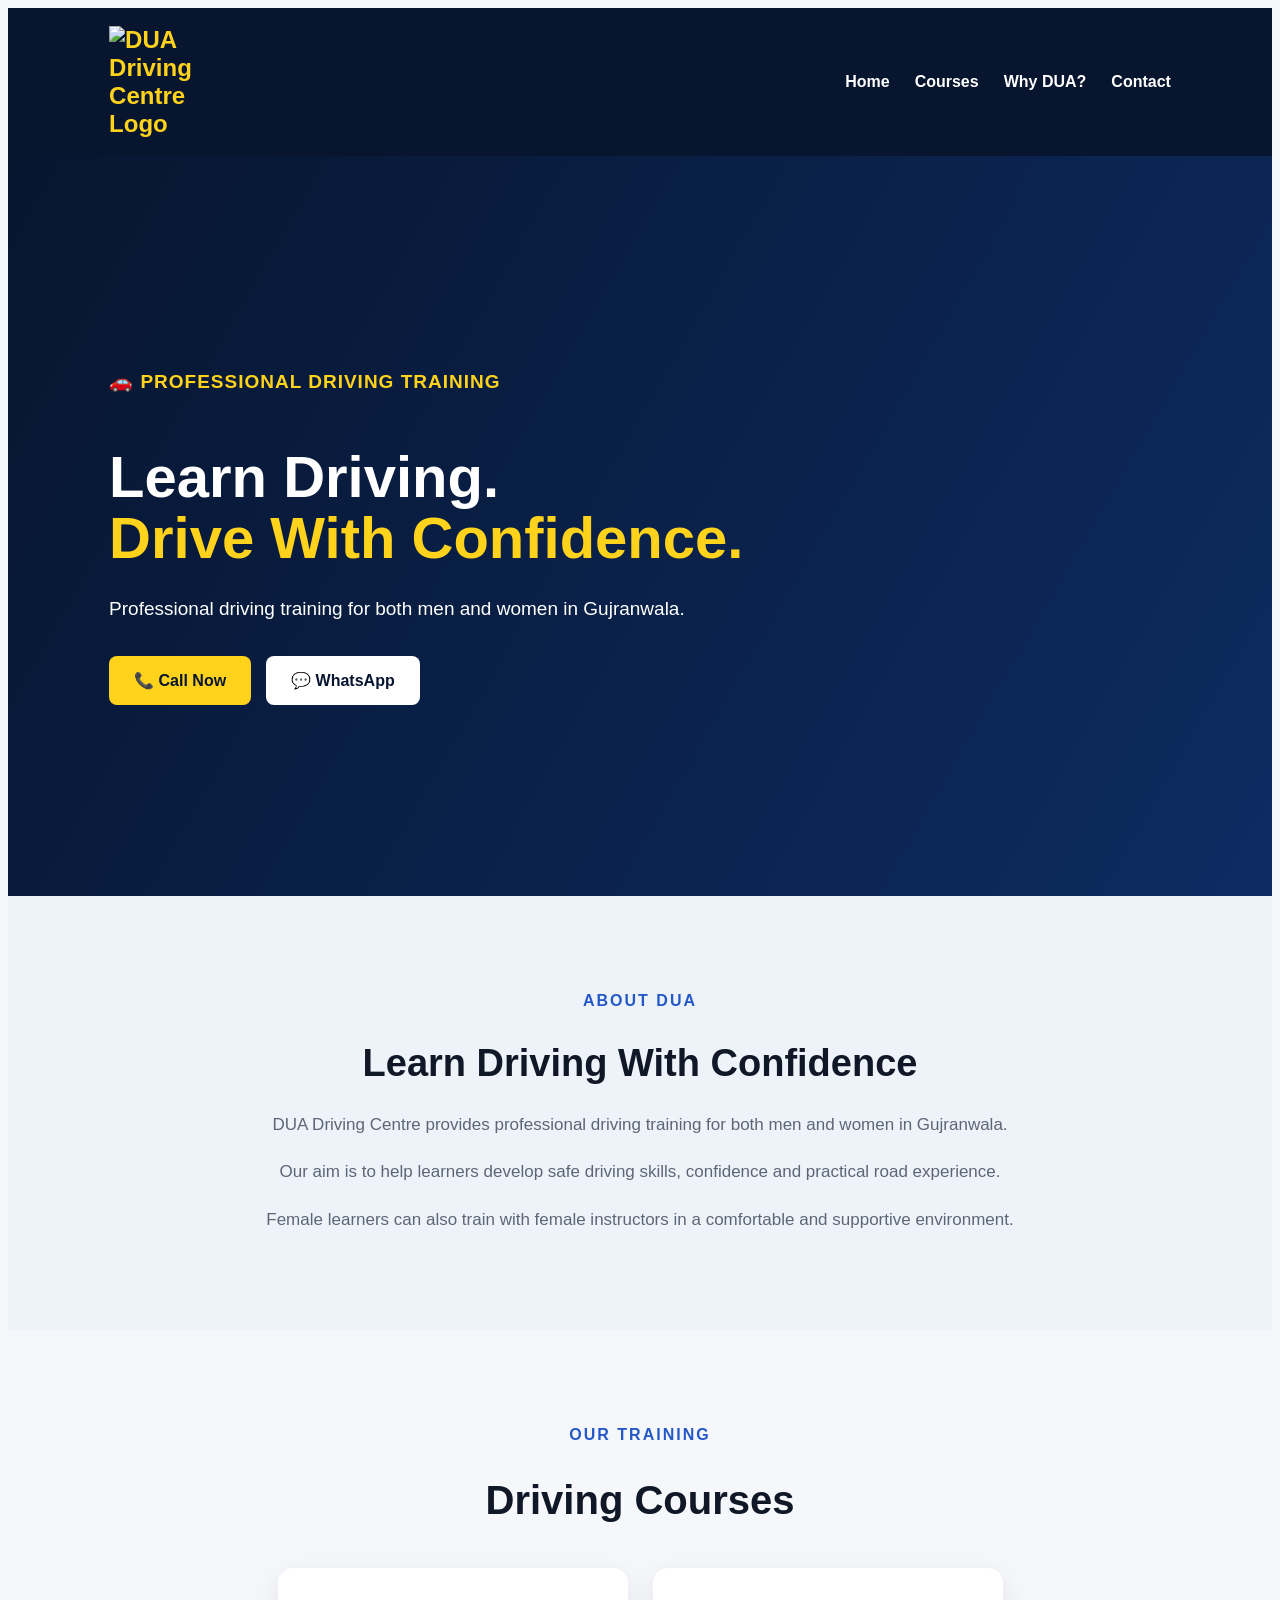
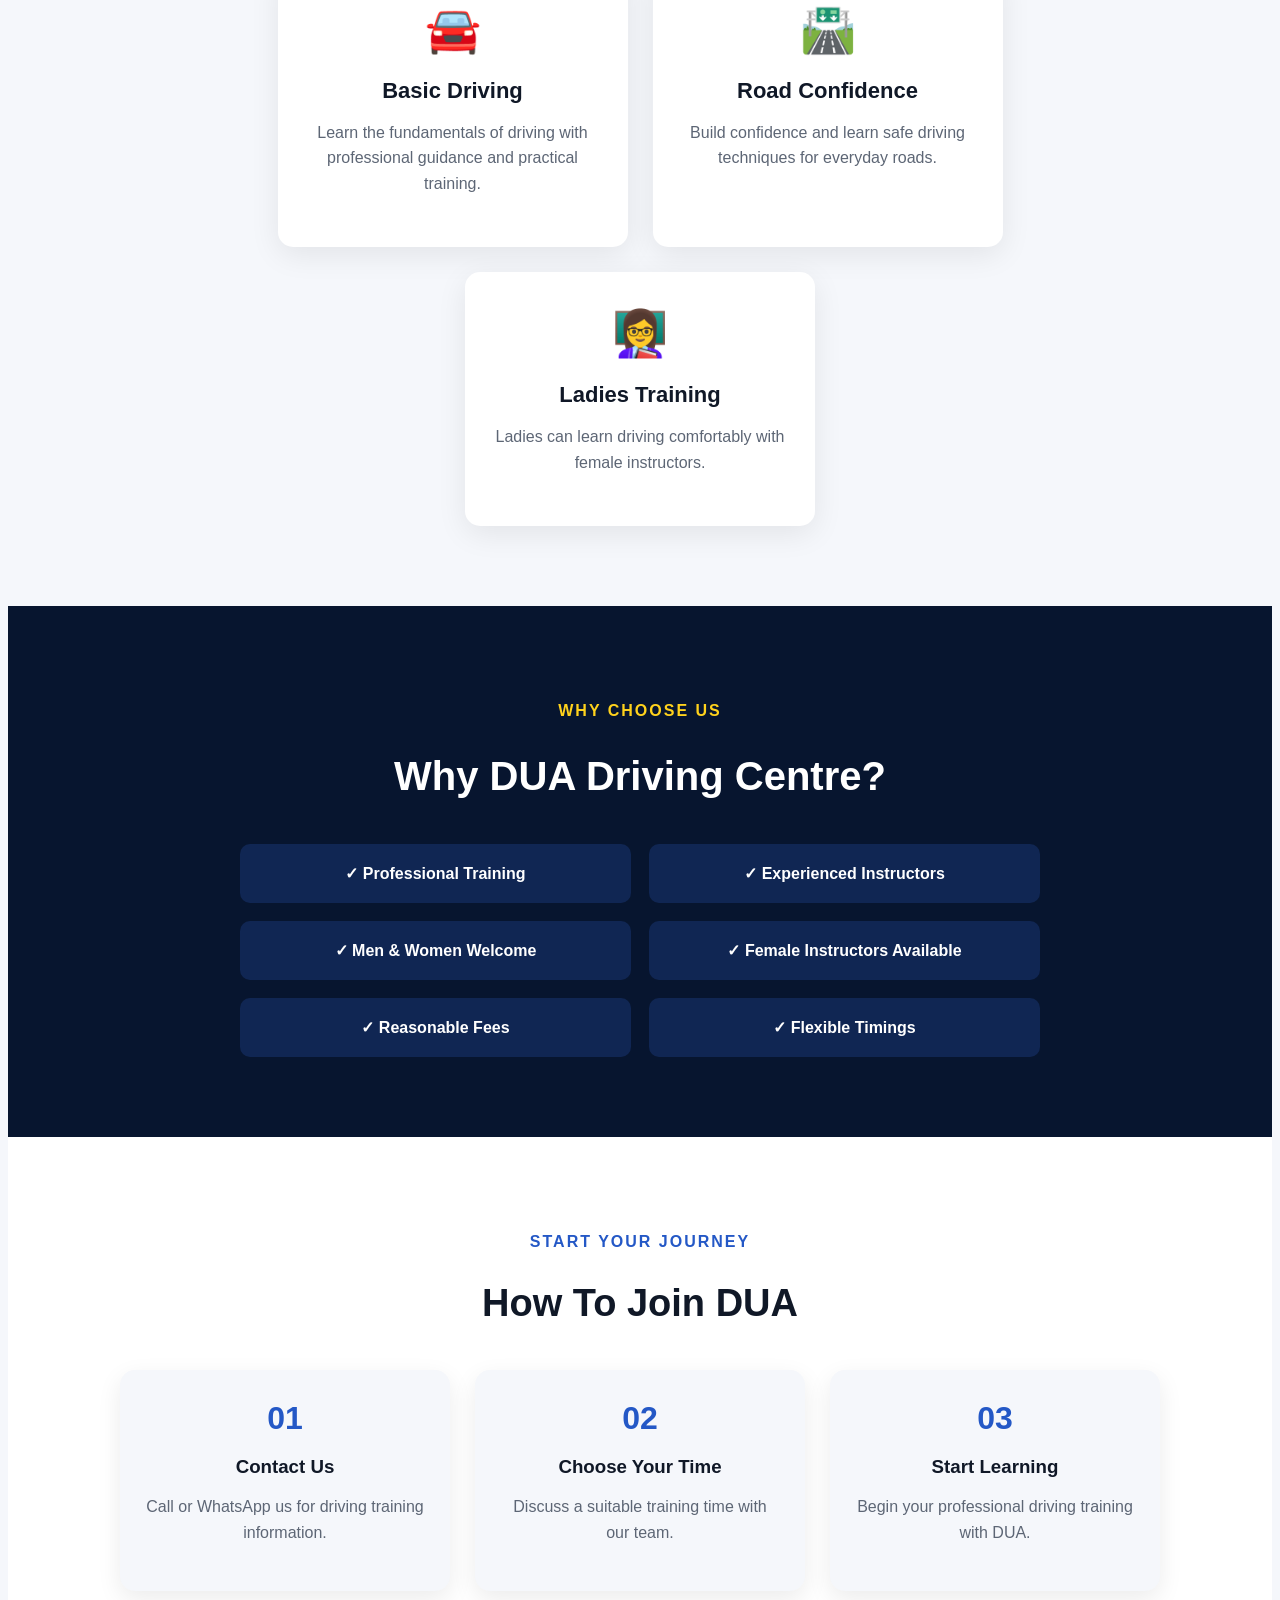
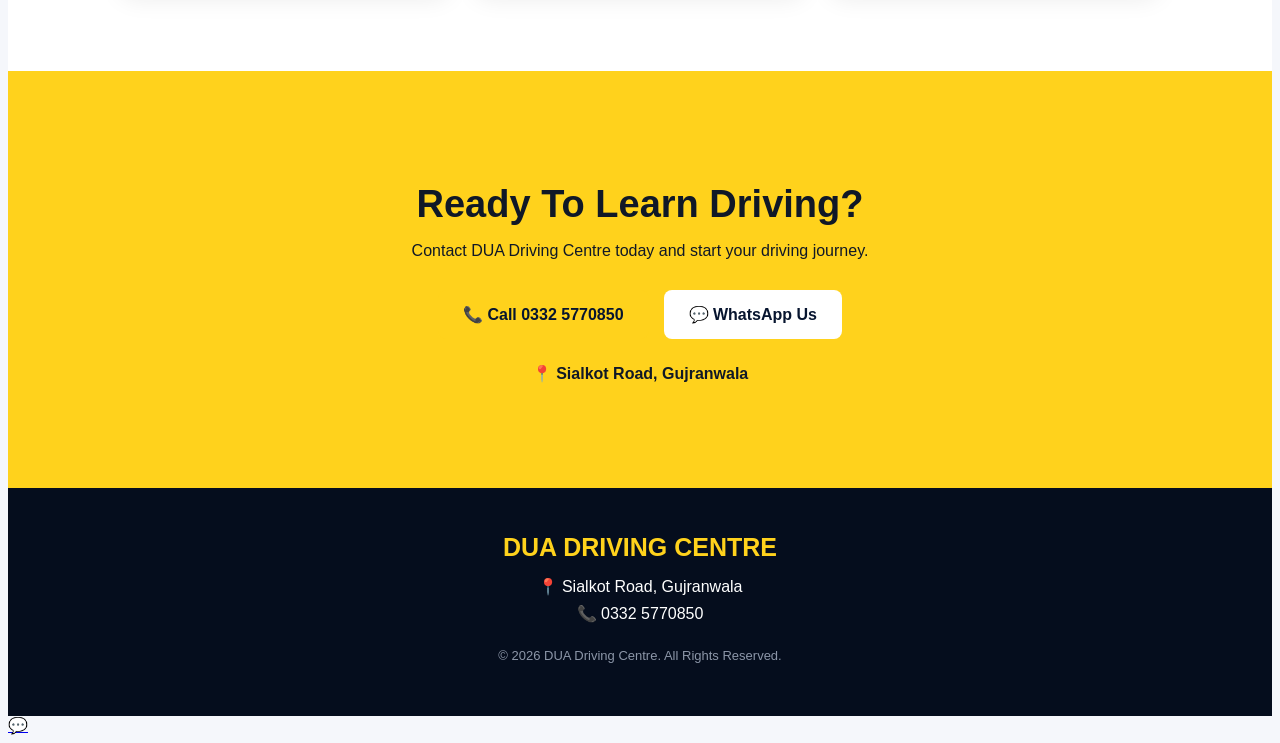
==== index.html @ 5ae74ce5 "Update index.html" ====
<!DOCTYPE html>
<html lang="en">
<head>
    <meta charset="UTF-8">
    <meta name="viewport" content="width=device-width, initial-scale=1.0">
    <title>DUA Driving Centre | Gujranwala</title>
    <link rel="stylesheet" href="style.css">
</head>

<body>

<header>
    <div class="logo">
        <img src="Logo.png.jpeg" alt="DUA Driving Centre Logo">
    </div>

    <nav>
        <a href="#home">Home</a>
        <a href="#courses">Courses</a>
        <a href="#why-us">Why DUA?</a>
        <a href="#contact">Contact</a>
    </nav>
</header>


<!-- HERO -->
<section id="home" class="hero">
    <div class="hero-content">

        <p class="tagline">🚗 PROFESSIONAL DRIVING TRAINING</p>

        <h1>
            Learn Driving.<br>
            <span>Drive With Confidence.</span>
        </h1>

        <p>
            Professional driving training for both men and women
            in Gujranwala.
        </p>

        <div class="buttons">
            <a href="tel:03325770850" class="btn primary">
                📞 Call Now
            </a>

            <a href="https://wa.me/923325770850" class="btn secondary">
                💬 WhatsApp
            </a>
        </div>

    </div>
</section>


<!-- ABOUT -->
<section class="about">
    <div class="about-content">

        <p class="small-title">ABOUT DUA</p>

        <h2>Learn Driving With Confidence</h2>

        <p>
            DUA Driving Centre provides professional driving training
            for both men and women in Gujranwala.
        </p>

        <p>
            Our aim is to help learners develop safe driving skills,
            confidence and practical road experience.
        </p>

        <p>
            Female learners can also train with female instructors
            in a comfortable and supportive environment.
        </p>

    </div>
</section>


<!-- COURSES -->
<section id="courses" class="section">

    <p class="small-title">OUR TRAINING</p>

    <h2>Driving Courses</h2>

    <div class="cards">

        <div class="card">
            <div class="icon">🚘</div>
            <h3>Basic Driving</h3>

            <p>
                Learn the fundamentals of driving with professional
                guidance and practical training.
            </p>
        </div>


        <div class="card">
            <div class="icon">🛣️</div>
            <h3>Road Confidence</h3>

            <p>
                Build confidence and learn safe driving techniques
                for everyday roads.
            </p>
        </div>


        <div class="card">
            <div class="icon">👩‍🏫</div>
            <h3>Ladies Training</h3>

            <p>
                Ladies can learn driving comfortably with female
                instructors.
            </p>
        </div>

    </div>

</section>


<!-- WHY DUA -->
<section id="why-us" class="why">

    <div class="why-content">

        <p class="small-title">WHY CHOOSE US</p>

        <h2>Why DUA Driving Centre?</h2>

        <div class="features">

            <div>✓ Professional Training</div>

            <div>✓ Experienced Instructors</div>

            <div>✓ Men & Women Welcome</div>

            <div>✓ Female Instructors Available</div>

            <div>✓ Reasonable Fees</div>

            <div>✓ Flexible Timings</div>

        </div>

    </div>

</section>


<!-- HOW TO JOIN -->
<section class="steps">

    <p class="small-title">START YOUR JOURNEY</p>

    <h2>How To Join DUA</h2>

    <div class="step-cards">

        <div class="step">

            <div class="number">01</div>

            <h3>Contact Us</h3>

            <p>
                Call or WhatsApp us for driving training information.
            </p>

        </div>


        <div class="step">

            <div class="number">02</div>

            <h3>Choose Your Time</h3>

            <p>
                Discuss a suitable training time with our team.
            </p>

        </div>


        <div class="step">

            <div class="number">03</div>

            <h3>Start Learning</h3>

            <p>
                Begin your professional driving training with DUA.
            </p>

        </div>

    </div>

</section>


<!-- CONTACT / CTA -->
<section class="cta">

    <h2>Ready To Learn Driving?</h2>

    <p>
        Contact DUA Driving Centre today and start your driving journey.
    </p>

    <div class="buttons">

        <a href="tel:03325770850" class="btn primary">
            📞 Call 0332 5770850
        </a>

        <a href="https://wa.me/923325770850" class="btn secondary">
            💬 WhatsApp Us
        </a>

    </div>

    <p class="cta-location">
        📍 Sialkot Road, Gujranwala
    </p>

</section>


<!-- FOOTER -->
<footer id="contact">

    <div class="footer-logo">
        DUA DRIVING CENTRE
    </div>

    <p>📍 Sialkot Road, Gujranwala</p>

    <p>📞 0332 5770850</p>

    <p class="copyright">
        © 2026 DUA Driving Centre. All Rights Reserved.
    </p>

</footer>
<a href="https://wa.me/923325770850" class="whatsapp-float" target="_blank">
    💬
</a>
</body>
</html>
---- style.css ----
```css
* {
    margin: 0;
    padding: 0;
    box-sizing: border-box;
}

html {
    scroll-behavior: smooth;
}

body {
    font-family: Arial, sans-serif;
    background: #f5f7fb;
    color: #101827;
}

/* HEADER */

header {
    background: #07152f;
    color: white;
    padding: 18px 8%;
    display: flex;
    justify-content: space-between;
    align-items: center;
    position: sticky;
    top: 0;
    z-index: 1000;
}

.logo {
    font-size: 24px;
    font-weight: 900;
    color: #ffd21c;
}

.logo span {
    color: white;
    font-size: 13px;
    display: block;
    letter-spacing: 2px;
}

nav {
    display: flex;
    gap: 25px;
}

nav a {
    color: white;
    text-decoration: none;
    font-weight: bold;
}

nav a:hover {
    color: #ffd21c;
}

/* HERO */

.hero {
    min-height: 600px;
    background: linear-gradient(120deg, #07152f, #0d2c62);
    color: white;
    display: flex;
    align-items: center;
    padding: 70px 8%;
}

.hero-content {
    max-width: 700px;
}

.tagline {
    color: #ffd21c;
    font-weight: bold;
    letter-spacing: 1px;
    margin-bottom: 20px;
}

.hero h1 {
    font-size: 58px;
    line-height: 1.05;
    margin-bottom: 25px;
}

.hero h1 span {
    color: #ffd21c;
}

.hero p {
    font-size: 19px;
    line-height: 1.7;
    max-width: 600px;
}

.buttons {
    margin-top: 30px;
    display: flex;
    gap: 15px;
    flex-wrap: wrap;
}

.btn {
    display: inline-block;
    padding: 15px 25px;
    border-radius: 8px;
    text-decoration: none;
    font-weight: bold;
}

.primary {
    background: #ffd21c;
    color: #07152f;
}

.secondary {
    background: white;
    color: #07152f;
}

.btn:hover {
    transform: translateY(-2px);
}

/* SECTIONS */

.section {
    padding: 80px 8%;
    text-align: center;
}

.small-title {
    color: #2458c6;
    font-weight: bold;
    letter-spacing: 2px;
    margin-bottom: 10px;
}

.section h2,
.why h2 {
    font-size: 40px;
    margin-bottom: 45px;
}

/* CARDS */

.cards {
    display: flex;
    justify-content: center;
    gap: 25px;
    flex-wrap: wrap;
}

.card {
    background: white;
    width: 300px;
    padding: 35px 25px;
    border-radius: 15px;
    box-shadow: 0 8px 30px rgba(0,0,0,0.08);
    transition: 0.3s;
}

.card:hover {
    transform: translateY(-8px);
}

.icon {
    font-size: 45px;
    margin-bottom: 20px;
}

.card h3 {
    font-size: 22px;
    margin-bottom: 15px;
}

.card p {
    color: #5d6675;
    line-height: 1.6;
}

/* WHY US */

.why {
    background: #07152f;
    color: white;
    padding: 80px 8%;
    text-align: center;
}

.why .small-title {
    color: #ffd21c;
}

.features {
    max-width: 800px;
    margin: auto;
    display: grid;
    grid-template-columns: 1fr 1fr;
    gap: 18px;
}

.features div {
    background: #102653;
    padding: 20px;
    border-radius: 10px;
    font-weight: bold;
}

/* CTA */

.cta {
    text-align: center;
    padding: 80px 20px;
    background: #ffd21c;
}

.cta h2 {
    font-size: 38px;
    margin-bottom: 15px;
}

.cta p {
    margin-bottom: 25px;
}

/* FOOTER */

footer {
    background: #050d1d;
    color: white;
    text-align: center;
    padding: 45px 20px;
}

.footer-logo {
    color: #ffd21c;
    font-size: 25px;
    font-weight: bold;
    margin-bottom: 15px;
}

footer p {
    margin: 8px;
}

.copyright {
    margin-top: 25px;
    color: #8c96a8;
    font-size: 13px;
}

/* MOBILE */

@media (max-width: 700px) {

    header {
        flex-direction: column;
        gap: 15px;
    }

    nav {
        gap: 12px;
        flex-wrap: wrap;
        justify-content: center;
    }

    nav a {
        font-size: 13px;
    }

    .hero {
        min-height: 520px;
        padding: 50px 7%;
    }

    .hero h1 {
        font-size: 42px;
    }

    .hero p {
        font-size: 16px;
    }

    .section h2,
    .why h2 {
        font-size: 32px;
    }

    .features {
        grid-template-columns: 1fr;
    }

    .cta h2 {
        font-size: 30px;
    }
}
.logo img {
    width: 90px;
    height: auto;
    display: block;
}
.steps {
    padding: 80px 8%;
    text-align: center;
    background: white;
}

.steps h2 {
    font-size: 38px;
    margin-bottom: 45px;
}

.step-cards {
    display: flex;
    justify-content: center;
    gap: 25px;
    flex-wrap: wrap;
}

.step {
    width: 280px;
    padding: 30px 25px;
    background: #f5f7fb;
    border-radius: 15px;
    box-shadow: 0 8px 25px rgba(0,0,0,0.08);
}

.number {
    font-size: 32px;
    font-weight: 900;
    color: #2458c6;
    margin-bottom: 15px;
}

.step h3 {
    margin-bottom: 12px;
}

.step p {
    color: #5d6675;
    line-height: 1.6;
}
.about {
    padding: 80px 8%;
    background: #eef3fa;
}

.about-content {
    max-width: 850px;
    margin: auto;
    text-align: center;
}

.about h2 {
    font-size: 38px;
    margin-bottom: 25px;
}

.about p:not(.small-title) {
    color: #5d6675;
    line-height: 1.8;
    font-size: 17px;
    margin-bottom: 15px;
}
.cta .buttons {
    justify-content: center;
}

.cta-location {
    margin-top: 25px;
    font-weight: bold;
}
```
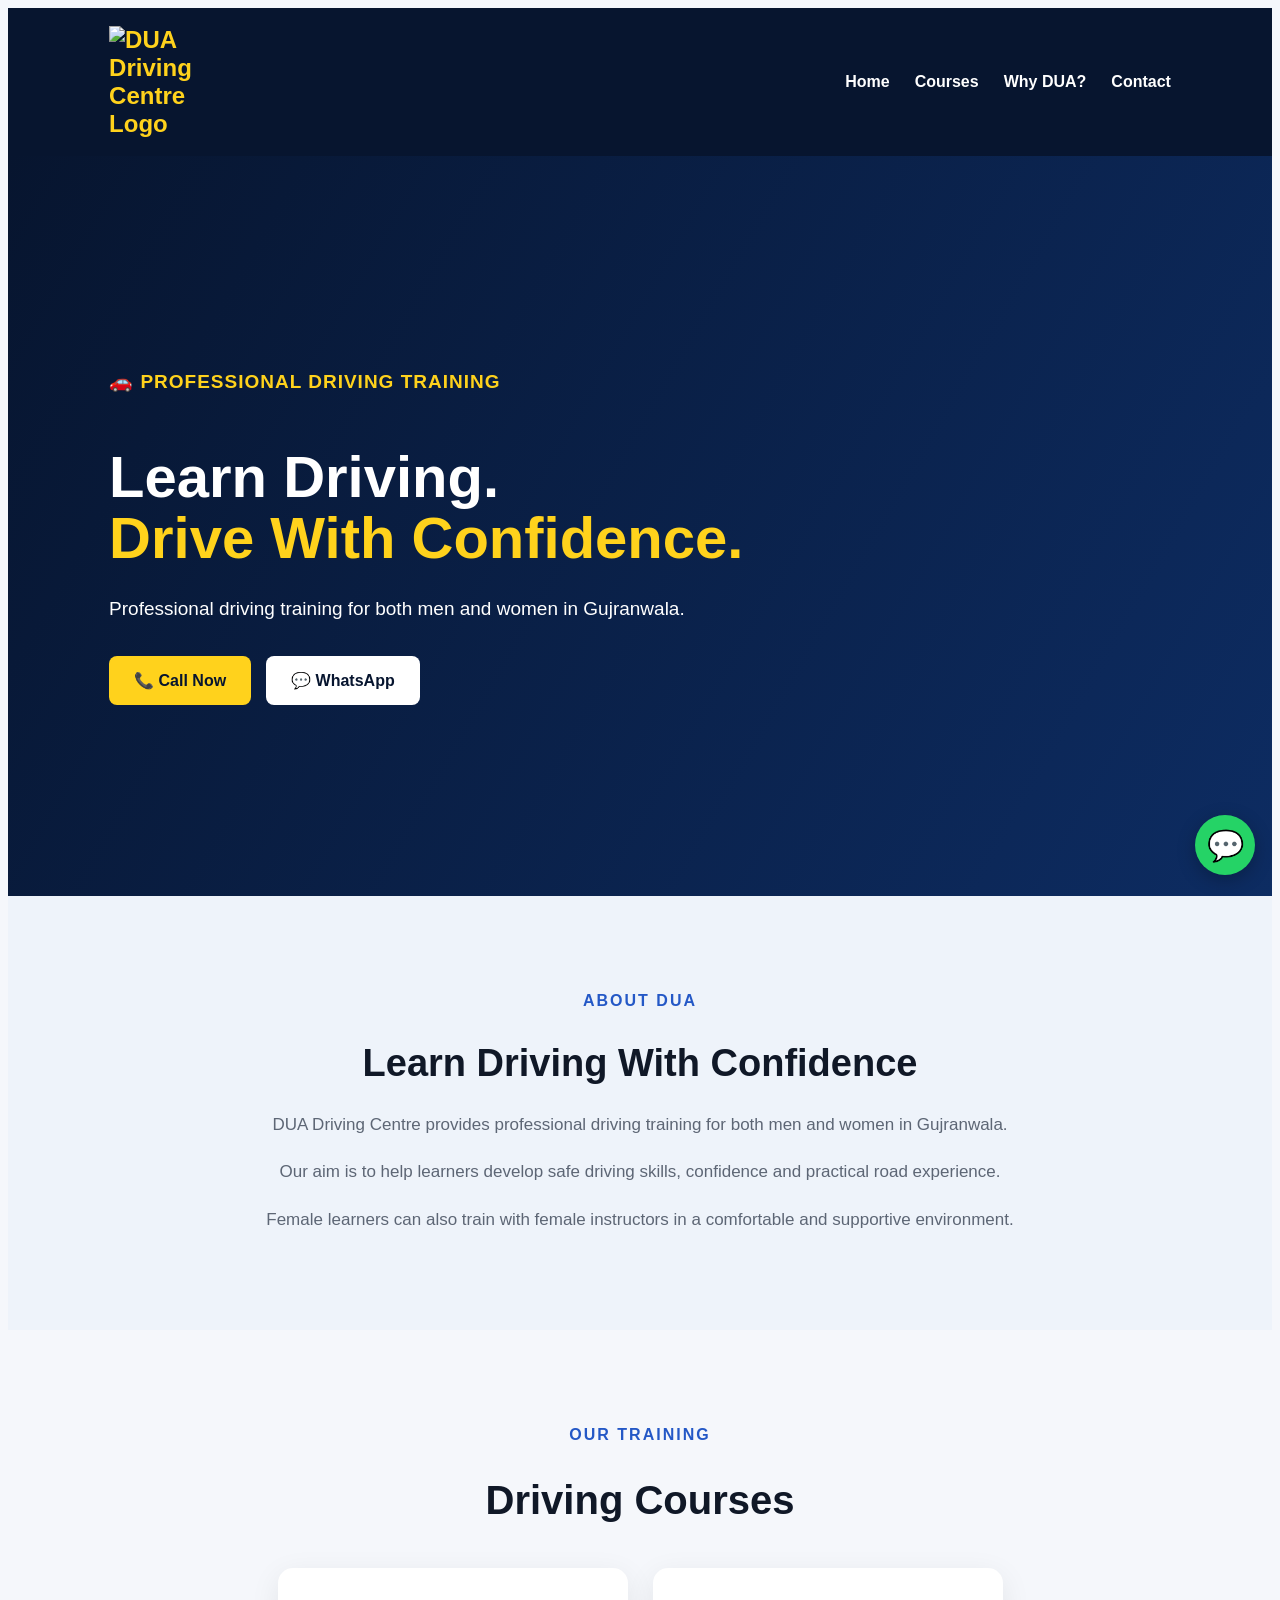
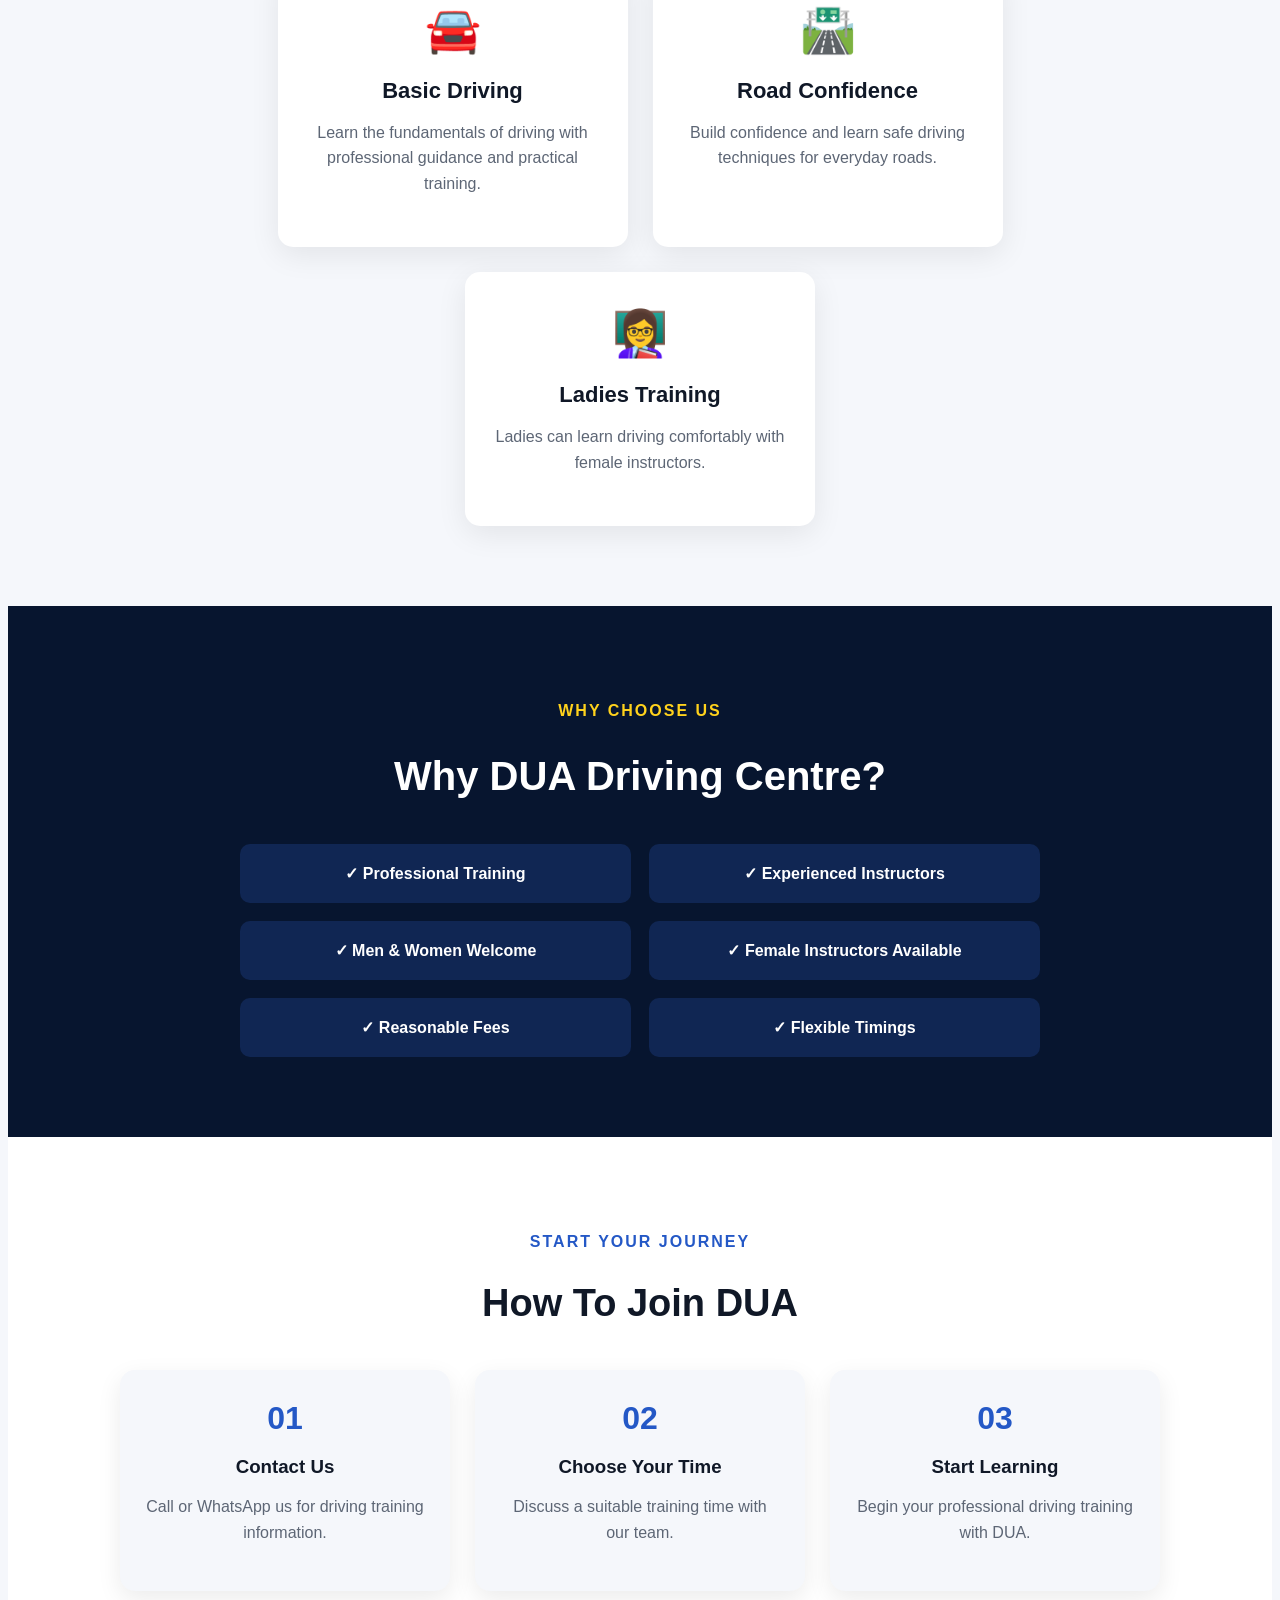
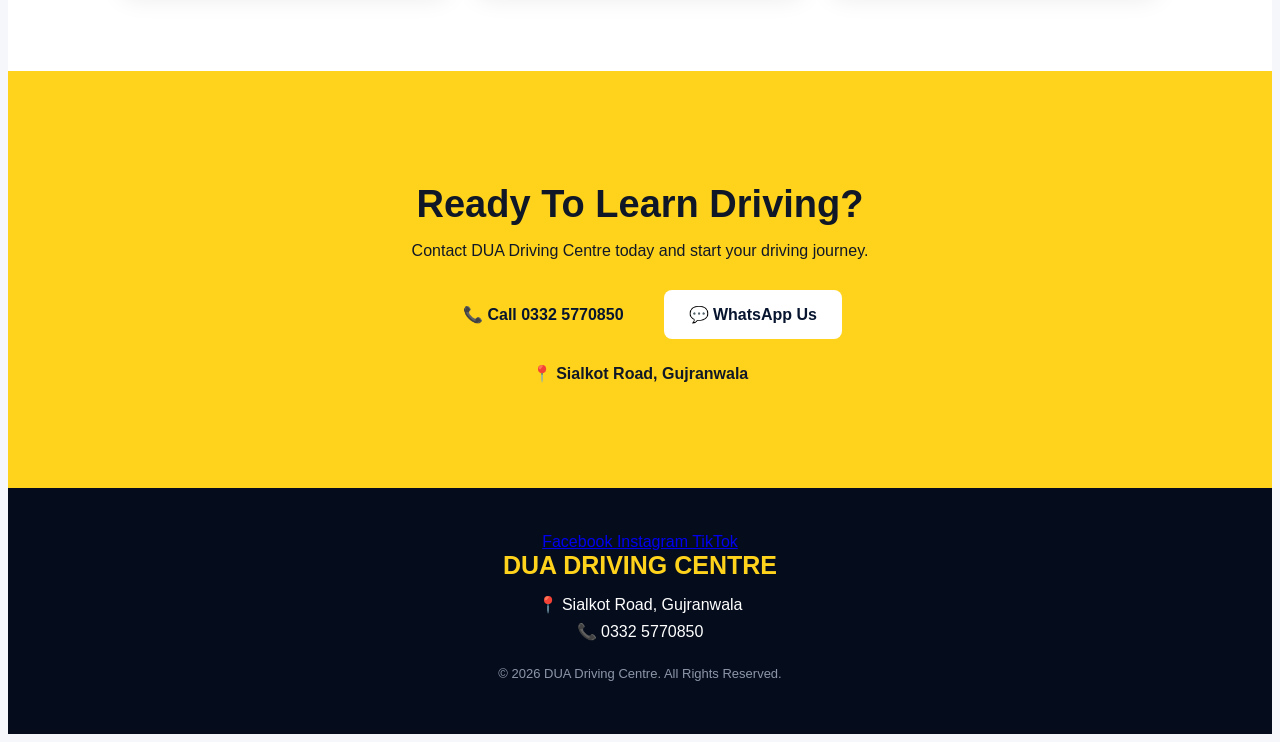
==== commit 11e8c6cf: "Update index.html" ====
--- a/index.html
+++ b/index.html
@@ -238,6 +238,21 @@
 
 <!-- FOOTER -->
 <footer id="contact">
+    <div class="social-links">
+
+    <a href="https://www.facebook.com/" target="_blank">
+        Facebook
+    </a>
+
+    <a href="https://www.instagram.com/" target="_blank">
+        Instagram
+    </a>
+
+    <a href="https://www.tiktok.com/" target="_blank">
+        TikTok
+    </a>
+
+</div>
 
     <div class="footer-logo">
         DUA DRIVING CENTRE
--- a/style.css
+++ b/style.css
@@ -373,4 +373,25 @@
     margin-top: 25px;
     font-weight: bold;
 }
+.whatsapp-float {
+    position: fixed;
+    width: 60px;
+    height: 60px;
+    bottom: 25px;
+    right: 25px;
+    background: #25D366;
+    color: white;
+    border-radius: 50%;
+    display: flex;
+    align-items: center;
+    justify-content: center;
+    font-size: 30px;
+    text-decoration: none;
+    box-shadow: 0 5px 18px rgba(0,0,0,0.25);
+    z-index: 9999;
+}
+
+.whatsapp-float:hover {
+    transform: scale(1.08);
+}
 ```
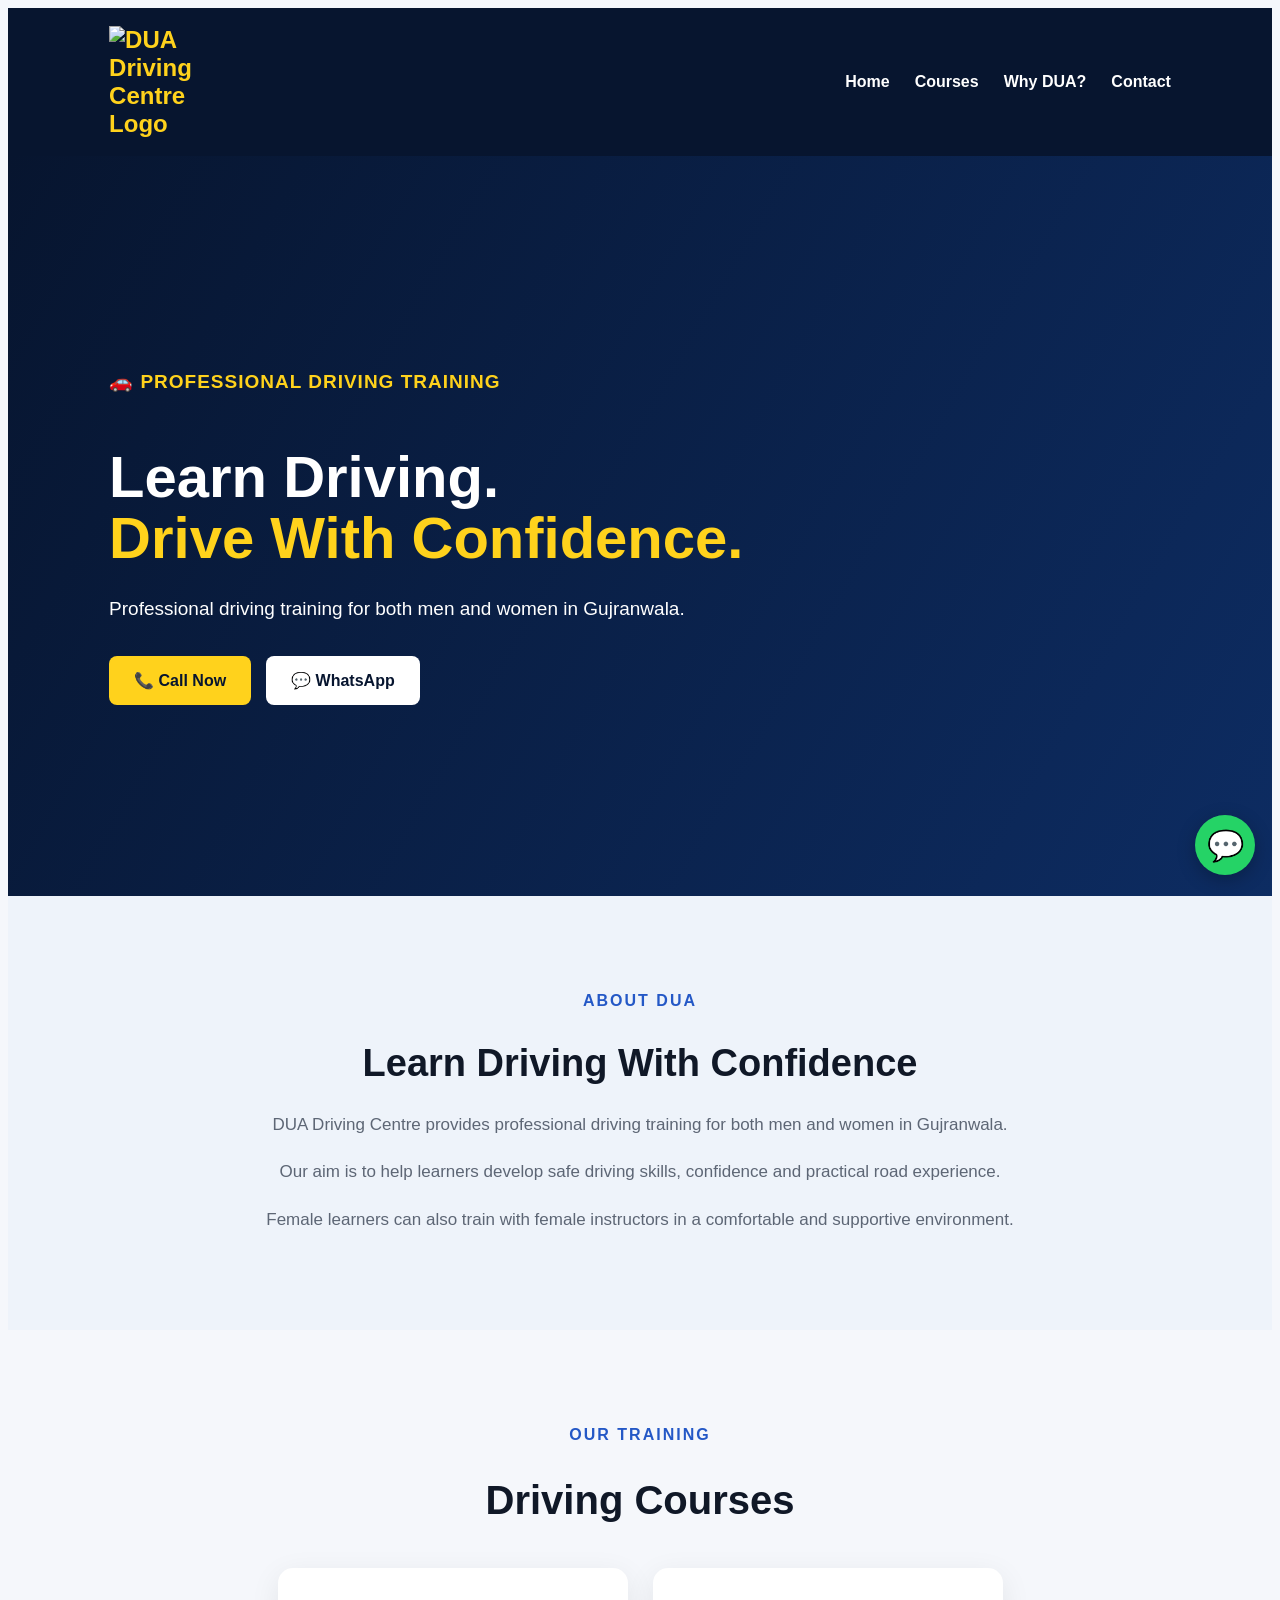
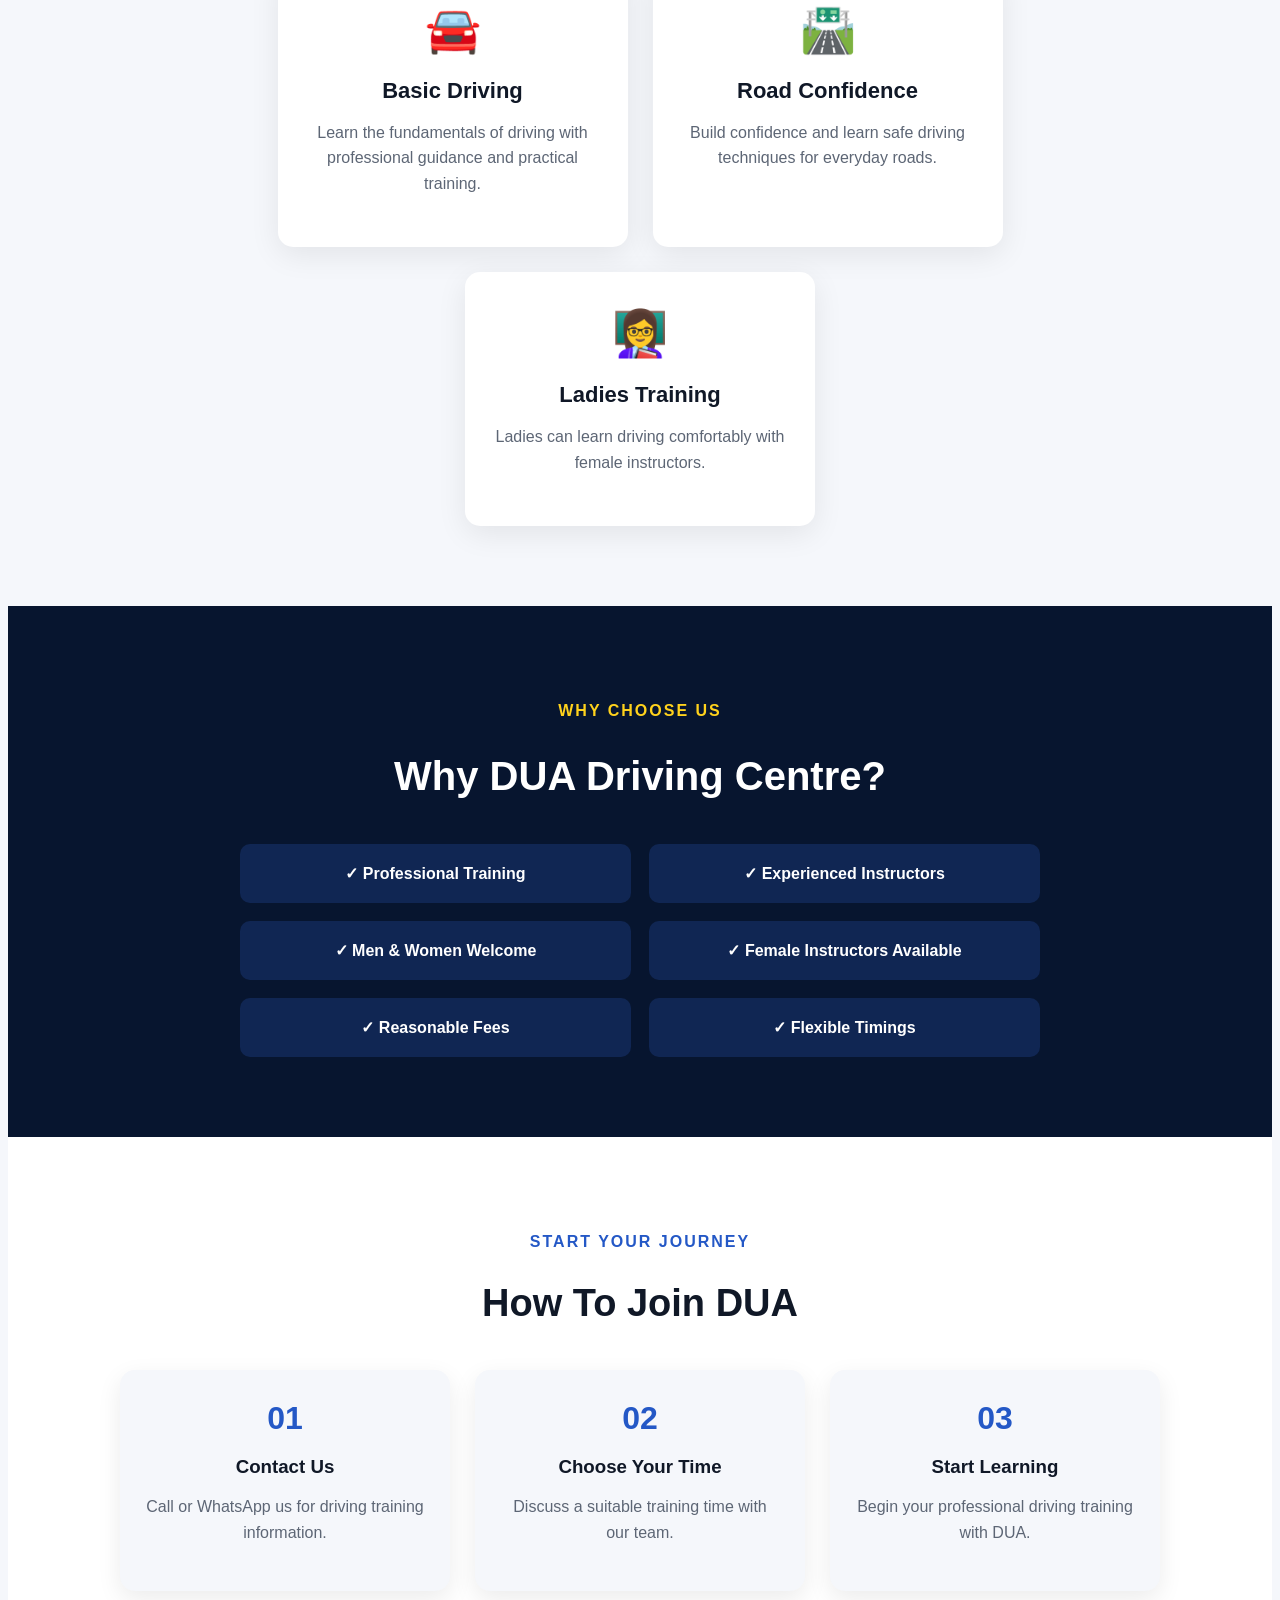
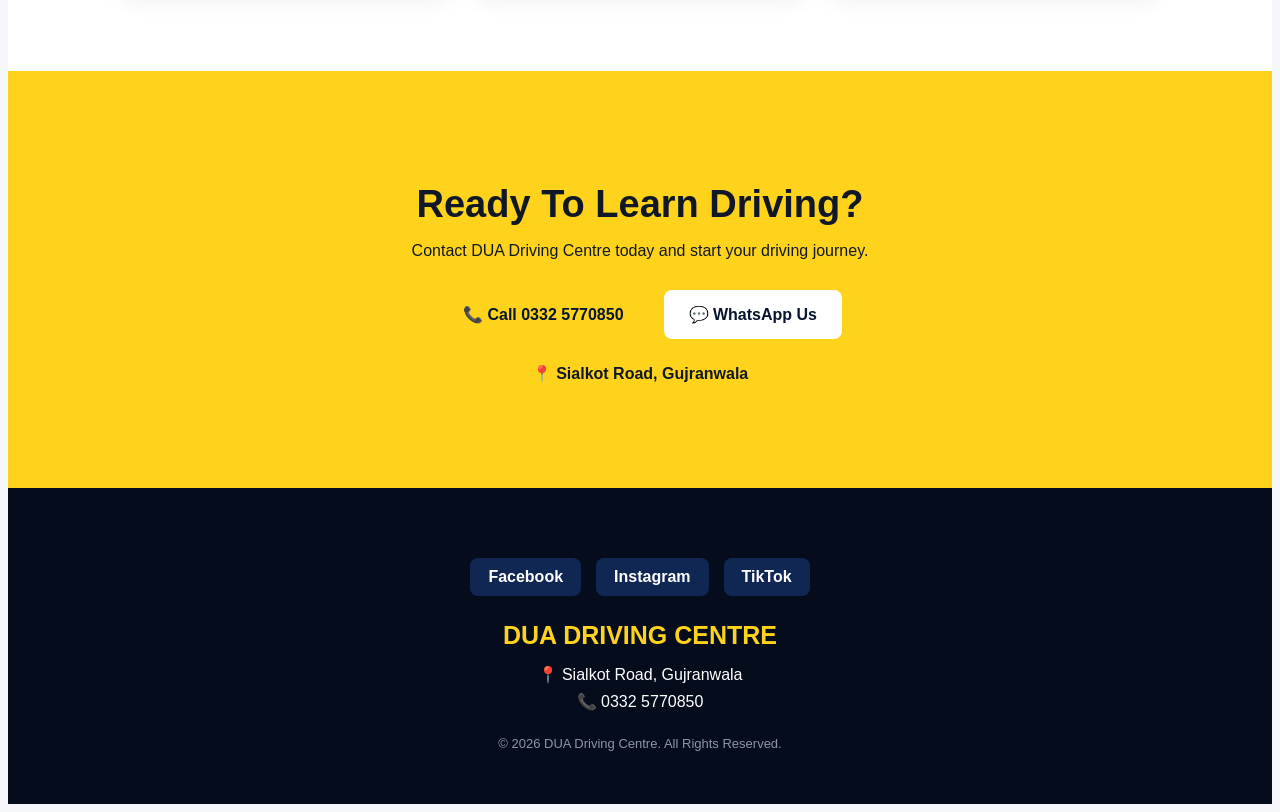
==== commit fd172743: "Update index.html" ====
--- a/index.html
+++ b/index.html
@@ -4,6 +4,9 @@
     <meta charset="UTF-8">
     <meta name="viewport" content="width=device-width, initial-scale=1.0">
     <title>DUA Driving Centre | Gujranwala</title>
+    <meta name="description" content="DUA Driving Centre Gujranwala - Professional driving training for men and women on Sialkot Road, Gujranwala.">
+<meta name="keywords" content="DUA Driving Centre, driving school Gujranwala, driving classes Gujranwala, driving training Gujranwala">
+<meta name="author" content="DUA Driving Centre">
     <link rel="stylesheet" href="style.css">
 </head>
 
--- a/style.css
+++ b/style.css
@@ -394,4 +394,24 @@
 .whatsapp-float:hover {
     transform: scale(1.08);
 }
+.social-links {
+    display: flex;
+    justify-content: center;
+    gap: 15px;
+    margin: 25px 0;
+    flex-wrap: wrap;
+}
+
+.social-links a {
+    padding: 10px 18px;
+    background: #102653;
+    color: white;
+    text-decoration: none;
+    border-radius: 8px;
+    font-weight: bold;
+}
+
+.social-links a:hover {
+    transform: translateY(-2px);
+}
 ```
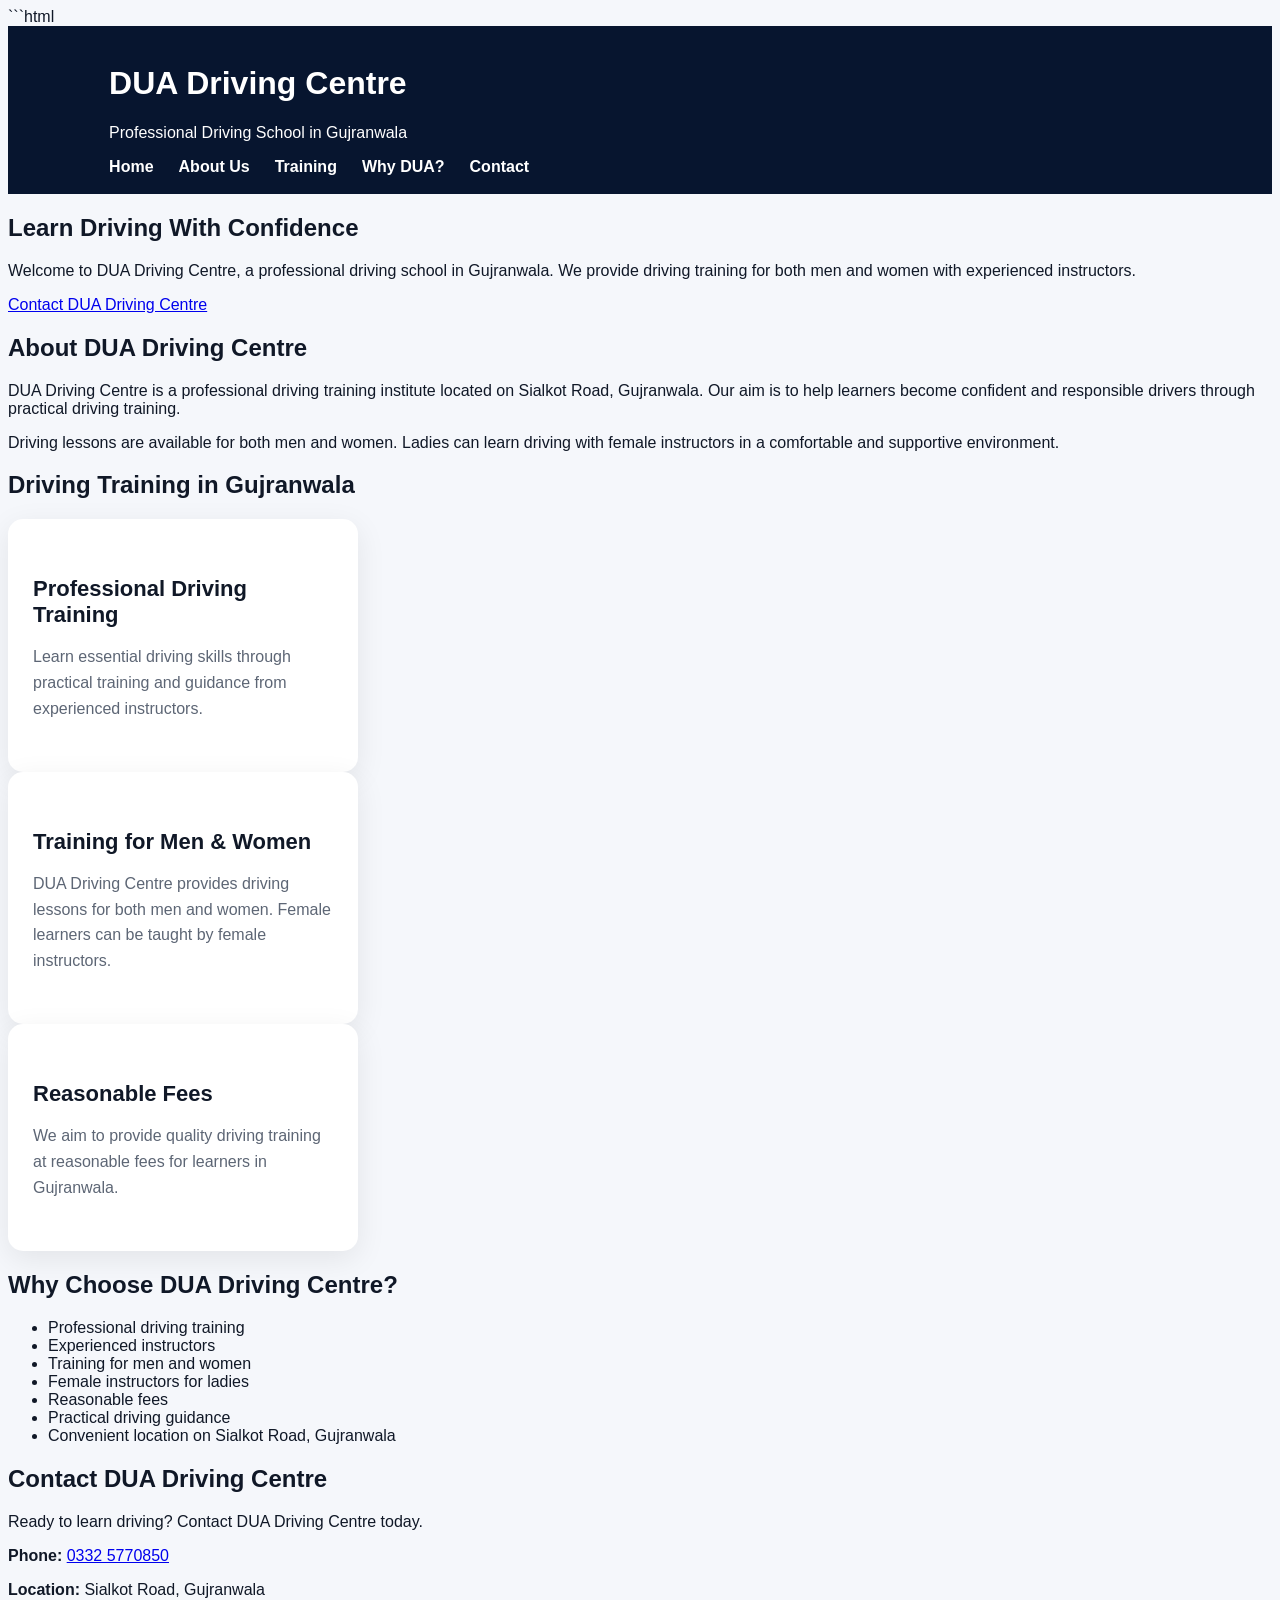
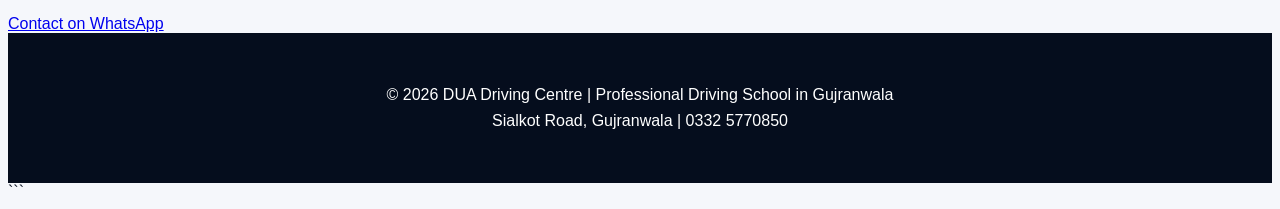
==== commit 99dc0ed0: "Update index.html" ====
--- a/index.html
+++ b/index.html
@@ -1,277 +1,195 @@
+```html
 <!DOCTYPE html>
 <html lang="en">
 <head>
     <meta charset="UTF-8">
+
     <meta name="viewport" content="width=device-width, initial-scale=1.0">
-    <title>DUA Driving Centre | Gujranwala</title>
-    <meta name="description" content="DUA Driving Centre Gujranwala - Professional driving training for men and women on Sialkot Road, Gujranwala.">
-<meta name="keywords" content="DUA Driving Centre, driving school Gujranwala, driving classes Gujranwala, driving training Gujranwala">
-<meta name="author" content="DUA Driving Centre">
+
+    <title>DUA Driving Centre | Driving School in Gujranwala</title>
+
+    <meta name="description" content="DUA Driving Centre is a professional driving school in Gujranwala offering driving training for men and women on Sialkot Road. Learn driving with experienced instructors.">
+
+    <meta name="keywords" content="DUA Driving Centre, DUA Driving School, driving school Gujranwala, driving classes Gujranwala, driving training Gujranwala, driving institute Gujranwala, Sialkot Road driving school">
+
+    <meta name="author" content="DUA Driving Centre">
+
+    <meta name="robots" content="index, follow">
+
     <link rel="stylesheet" href="style.css">
 </head>
 
 <body>
 
-<header>
-    <div class="logo">
-        <img src="Logo.png.jpeg" alt="DUA Driving Centre Logo">
-    </div>
+    <!-- HEADER -->
+    <header>
+        <div class="container">
+            <h1>DUA Driving Centre</h1>
 
-    <nav>
-        <a href="#home">Home</a>
-        <a href="#courses">Courses</a>
-        <a href="#why-us">Why DUA?</a>
-        <a href="#contact">Contact</a>
-    </nav>
-</header>
+            <p>Professional Driving School in Gujranwala</p>
+
+            <nav>
+                <a href="#home">Home</a>
+                <a href="#about">About Us</a>
+                <a href="#training">Training</a>
+                <a href="#why-dua">Why DUA?</a>
+                <a href="#contact">Contact</a>
+            </nav>
+        </div>
+    </header>
 
 
-<!-- HERO -->
-<section id="home" class="hero">
-    <div class="hero-content">
+    <!-- HOME -->
+    <section id="home">
+        <div class="container">
 
-        <p class="tagline">🚗 PROFESSIONAL DRIVING TRAINING</p>
+            <h2>Learn Driving With Confidence</h2>
 
-        <h1>
-            Learn Driving.<br>
-            <span>Drive With Confidence.</span>
-        </h1>
+            <p>
+                Welcome to DUA Driving Centre, a professional driving school
+                in Gujranwala. We provide driving training for both men and
+                women with experienced instructors.
+            </p>
 
-        <p>
-            Professional driving training for both men and women
-            in Gujranwala.
-        </p>
+            <a href="#contact" class="button">Contact DUA Driving Centre</a>
 
-        <div class="buttons">
-            <a href="tel:03325770850" class="btn primary">
-                📞 Call Now
-            </a>
-
-            <a href="https://wa.me/923325770850" class="btn secondary">
-                💬 WhatsApp
-            </a>
         </div>
-
-    </div>
-</section>
+    </section>
 
 
-<!-- ABOUT -->
-<section class="about">
-    <div class="about-content">
+    <!-- ABOUT -->
+    <section id="about">
+        <div class="container">
 
-        <p class="small-title">ABOUT DUA</p>
-
-        <h2>Learn Driving With Confidence</h2>
-
-        <p>
-            DUA Driving Centre provides professional driving training
-            for both men and women in Gujranwala.
-        </p>
-
-        <p>
-            Our aim is to help learners develop safe driving skills,
-            confidence and practical road experience.
-        </p>
-
-        <p>
-            Female learners can also train with female instructors
-            in a comfortable and supportive environment.
-        </p>
-
-    </div>
-</section>
-
-
-<!-- COURSES -->
-<section id="courses" class="section">
-
-    <p class="small-title">OUR TRAINING</p>
-
-    <h2>Driving Courses</h2>
-
-    <div class="cards">
-
-        <div class="card">
-            <div class="icon">🚘</div>
-            <h3>Basic Driving</h3>
+            <h2>About DUA Driving Centre</h2>
 
             <p>
-                Learn the fundamentals of driving with professional
-                guidance and practical training.
+                DUA Driving Centre is a professional driving training institute
+                located on Sialkot Road, Gujranwala. Our aim is to help learners
+                become confident and responsible drivers through practical
+                driving training.
             </p>
-        </div>
-
-
-        <div class="card">
-            <div class="icon">🛣️</div>
-            <h3>Road Confidence</h3>
 
             <p>
-                Build confidence and learn safe driving techniques
-                for everyday roads.
-            </p>
-        </div>
-
-
-        <div class="card">
-            <div class="icon">👩‍🏫</div>
-            <h3>Ladies Training</h3>
-
-            <p>
-                Ladies can learn driving comfortably with female
-                instructors.
-            </p>
-        </div>
-
-    </div>
-
-</section>
-
-
-<!-- WHY DUA -->
-<section id="why-us" class="why">
-
-    <div class="why-content">
-
-        <p class="small-title">WHY CHOOSE US</p>
-
-        <h2>Why DUA Driving Centre?</h2>
-
-        <div class="features">
-
-            <div>✓ Professional Training</div>
-
-            <div>✓ Experienced Instructors</div>
-
-            <div>✓ Men & Women Welcome</div>
-
-            <div>✓ Female Instructors Available</div>
-
-            <div>✓ Reasonable Fees</div>
-
-            <div>✓ Flexible Timings</div>
-
-        </div>
-
-    </div>
-
-</section>
-
-
-<!-- HOW TO JOIN -->
-<section class="steps">
-
-    <p class="small-title">START YOUR JOURNEY</p>
-
-    <h2>How To Join DUA</h2>
-
-    <div class="step-cards">
-
-        <div class="step">
-
-            <div class="number">01</div>
-
-            <h3>Contact Us</h3>
-
-            <p>
-                Call or WhatsApp us for driving training information.
+                Driving lessons are available for both men and women.
+                Ladies can learn driving with female instructors in a
+                comfortable and supportive environment.
             </p>
 
         </div>
+    </section>
 
 
-        <div class="step">
+    <!-- TRAINING -->
+    <section id="training">
+        <div class="container">
 
-            <div class="number">02</div>
+            <h2>Driving Training in Gujranwala</h2>
 
-            <h3>Choose Your Time</h3>
+            <div class="card">
+
+                <h3>Professional Driving Training</h3>
+
+                <p>
+                    Learn essential driving skills through practical training
+                    and guidance from experienced instructors.
+                </p>
+
+            </div>
+
+            <div class="card">
+
+                <h3>Training for Men & Women</h3>
+
+                <p>
+                    DUA Driving Centre provides driving lessons for both men
+                    and women. Female learners can be taught by female
+                    instructors.
+                </p>
+
+            </div>
+
+            <div class="card">
+
+                <h3>Reasonable Fees</h3>
+
+                <p>
+                    We aim to provide quality driving training at reasonable
+                    fees for learners in Gujranwala.
+                </p>
+
+            </div>
+
+        </div>
+    </section>
+
+
+    <!-- WHY DUA -->
+    <section id="why-dua">
+        <div class="container">
+
+            <h2>Why Choose DUA Driving Centre?</h2>
+
+            <ul>
+                <li>Professional driving training</li>
+                <li>Experienced instructors</li>
+                <li>Training for men and women</li>
+                <li>Female instructors for ladies</li>
+                <li>Reasonable fees</li>
+                <li>Practical driving guidance</li>
+                <li>Convenient location on Sialkot Road, Gujranwala</li>
+            </ul>
+
+        </div>
+    </section>
+
+
+    <!-- CONTACT -->
+    <section id="contact">
+        <div class="container">
+
+            <h2>Contact DUA Driving Centre</h2>
 
             <p>
-                Discuss a suitable training time with our team.
+                Ready to learn driving? Contact DUA Driving Centre today.
+            </p>
+
+            <p>
+                <strong>Phone:</strong>
+                <a href="tel:03325770850">0332 5770850</a>
+            </p>
+
+            <p>
+                <strong>Location:</strong>
+                Sialkot Road, Gujranwala
+            </p>
+
+            <a
+                href="https://wa.me/923325770850"
+                target="_blank"
+                class="button">
+                Contact on WhatsApp
+            </a>
+
+        </div>
+    </section>
+
+
+    <!-- FOOTER -->
+    <footer>
+        <div class="container">
+
+            <p>
+                © 2026 DUA Driving Centre | Professional Driving School in Gujranwala
+            </p>
+
+            <p>
+                Sialkot Road, Gujranwala | 0332 5770850
             </p>
 
         </div>
+    </footer>
 
-
-        <div class="step">
-
-            <div class="number">03</div>
-
-            <h3>Start Learning</h3>
-
-            <p>
-                Begin your professional driving training with DUA.
-            </p>
-
-        </div>
-
-    </div>
-
-</section>
-
-
-<!-- CONTACT / CTA -->
-<section class="cta">
-
-    <h2>Ready To Learn Driving?</h2>
-
-    <p>
-        Contact DUA Driving Centre today and start your driving journey.
-    </p>
-
-    <div class="buttons">
-
-        <a href="tel:03325770850" class="btn primary">
-            📞 Call 0332 5770850
-        </a>
-
-        <a href="https://wa.me/923325770850" class="btn secondary">
-            💬 WhatsApp Us
-        </a>
-
-    </div>
-
-    <p class="cta-location">
-        📍 Sialkot Road, Gujranwala
-    </p>
-
-</section>
-
-
-<!-- FOOTER -->
-<footer id="contact">
-    <div class="social-links">
-
-    <a href="https://www.facebook.com/" target="_blank">
-        Facebook
-    </a>
-
-    <a href="https://www.instagram.com/" target="_blank">
-        Instagram
-    </a>
-
-    <a href="https://www.tiktok.com/" target="_blank">
-        TikTok
-    </a>
-
-</div>
-
-    <div class="footer-logo">
-        DUA DRIVING CENTRE
-    </div>
-
-    <p>📍 Sialkot Road, Gujranwala</p>
-
-    <p>📞 0332 5770850</p>
-
-    <p class="copyright">
-        © 2026 DUA Driving Centre. All Rights Reserved.
-    </p>
-
-</footer>
-<a href="https://wa.me/923325770850" class="whatsapp-float" target="_blank">
-    💬
-</a>
 </body>
 </html>
+```
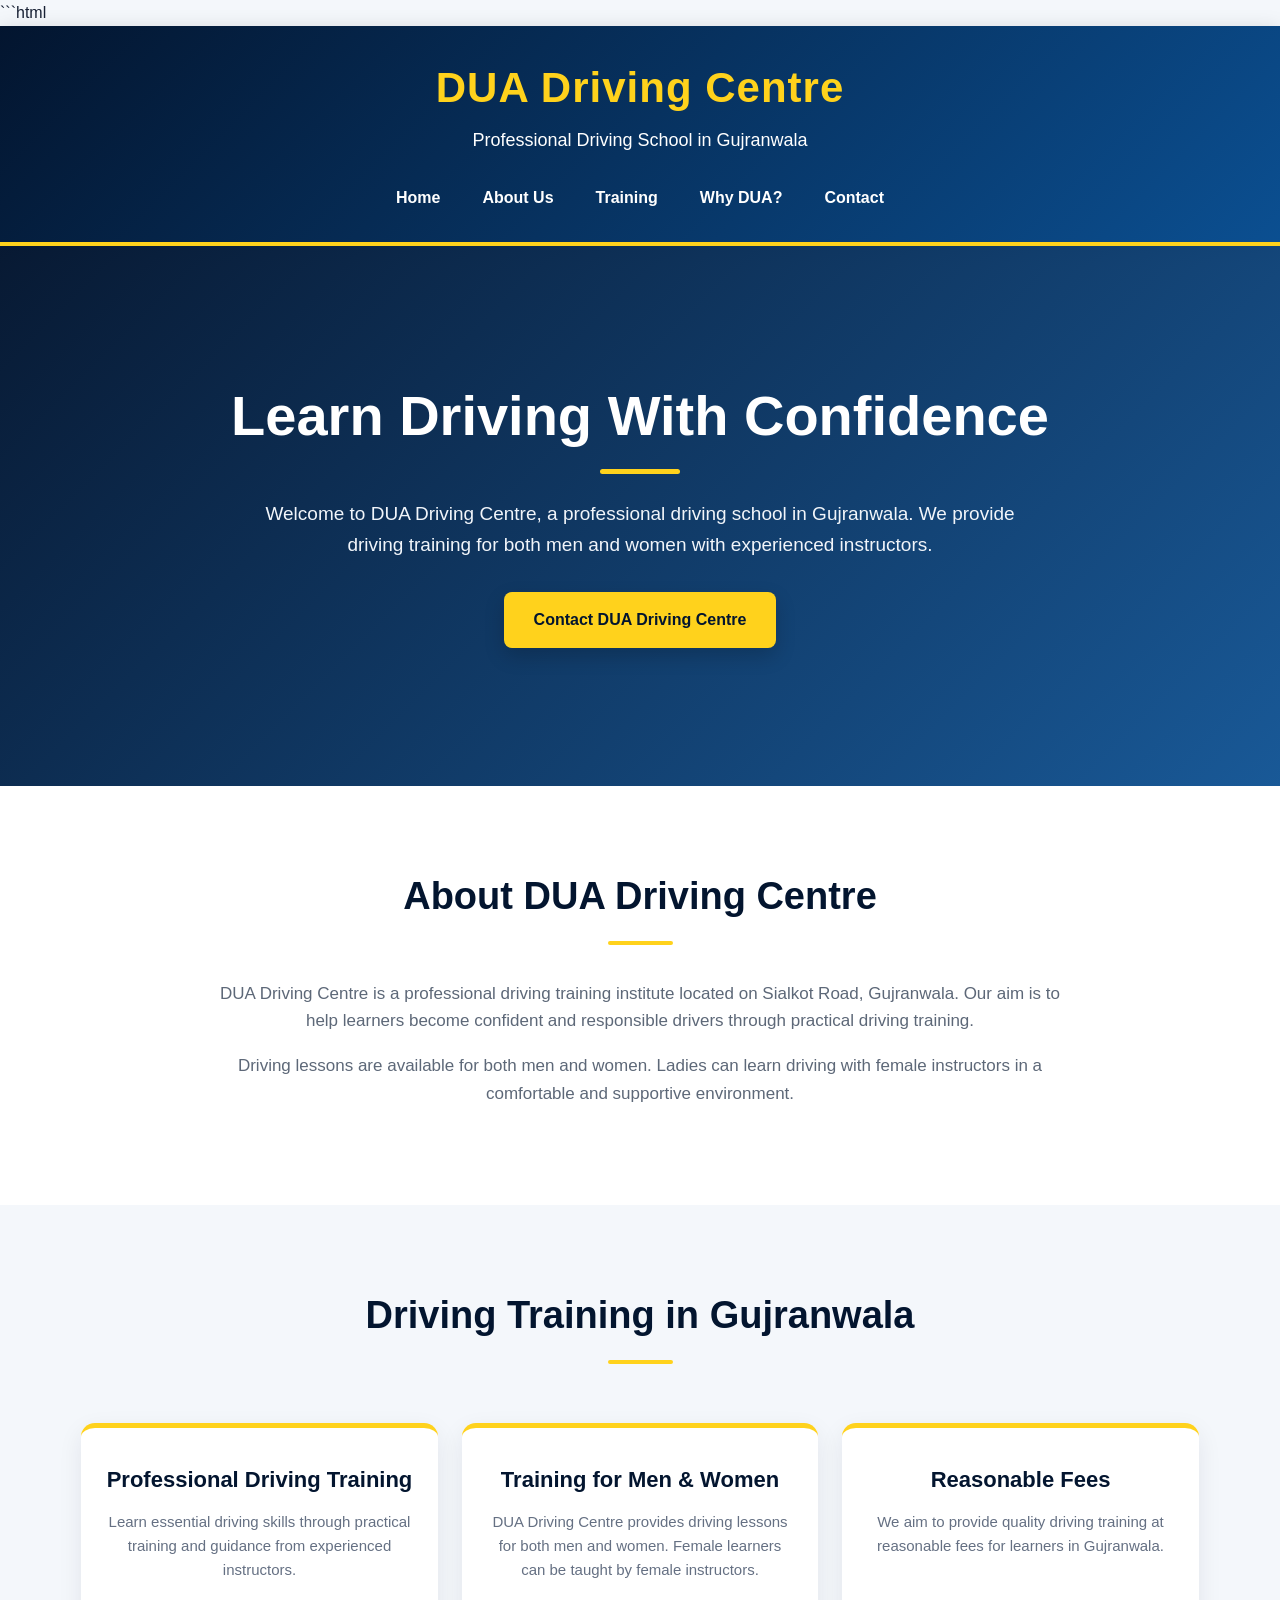
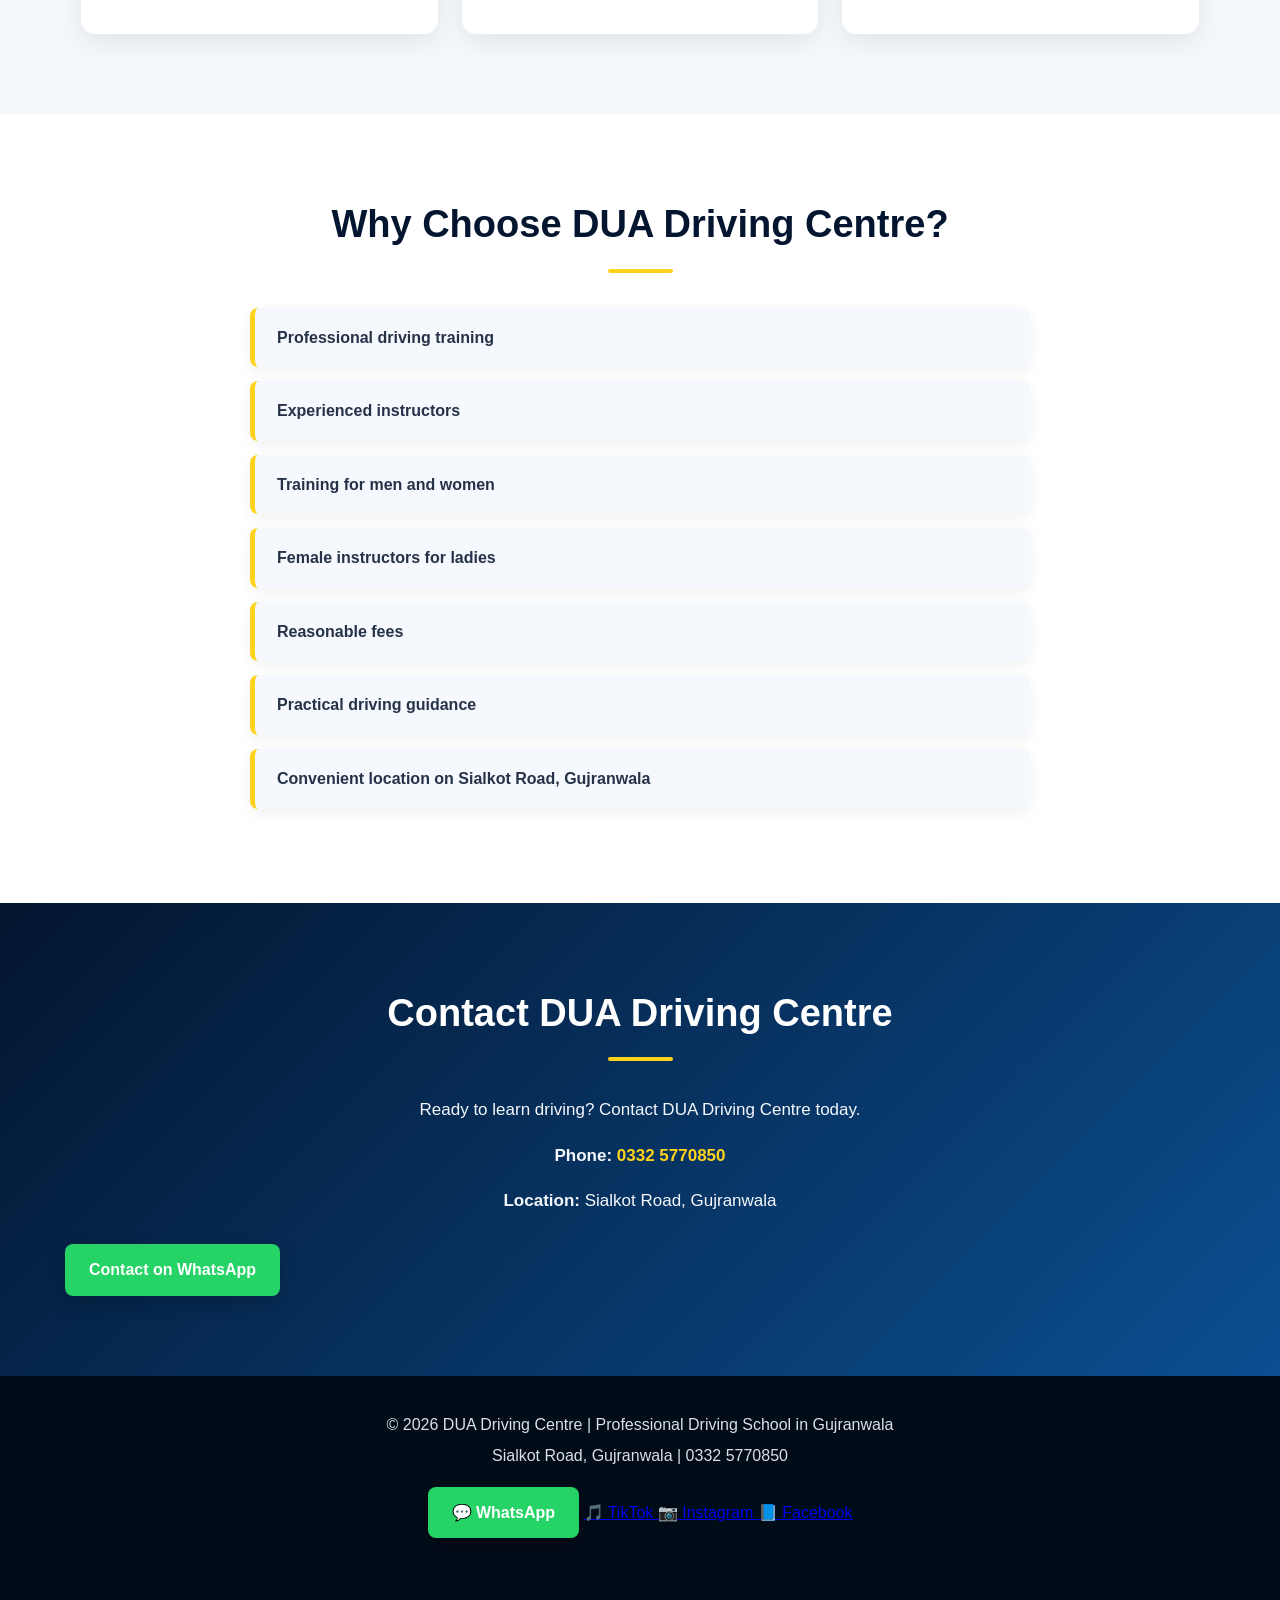
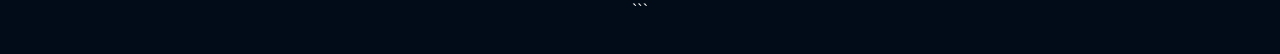
==== commit b67165cc: "Update index.html" ====
--- a/index.html
+++ b/index.html
@@ -176,20 +176,52 @@
 
 
     <!-- FOOTER -->
-    <footer>
-        <div class="container">
-
-            <p>
-                © 2026 DUA Driving Centre | Professional Driving School in Gujranwala
-            </p>
-
-            <p>
-                Sialkot Road, Gujranwala | 0332 5770850
-            </p>
-
-        </div>
-    </footer>
+<footer>
+    <div class="container">
+
+        <p>
+            © 2026 DUA Driving Centre | Professional Driving School in Gujranwala
+        </p>
+
+        <p>
+            Sialkot Road, Gujranwala | 0332 5770850
+        </p>
+
+        <!-- SOCIAL LINKS -->
+        <div class="social-links">
+
+            <a href="https://wa.me/923325770850"
+               target="_blank"
+               class="social whatsapp">
+                💬 WhatsApp
+            </a>
+
+            <a href="YOUR_TIKTOK_LINK"
+               target="_blank"
+               class="social tiktok">
+                🎵 TikTok
+            </a>
+
+            <a href="YOUR_INSTAGRAM_LINK"
+               target="_blank"
+               class="social instagram">
+                📷 Instagram
+            </a>
+
+            <a href="YOUR_FACEBOOK_LINK"
+               target="_blank"
+               class="social facebook">
+                📘 Facebook
+            </a>
+
+        </div>
+
+    </div>
+</footer>
 
 </body>
 </html>
+</body>
+</html>
+    <footer>
 ```
--- a/style.css
+++ b/style.css
@@ -1,4 +1,9 @@
-```css
+/* ================================
+   DUA DRIVING CENTRE
+   Premium Website CSS
+================================ */
+
+/* RESET */
 * {
     margin: 0;
     padding: 0;
@@ -10,408 +15,463 @@
 }
 
 body {
-    font-family: Arial, sans-serif;
-    background: #f5f7fb;
-    color: #101827;
-}
-
-/* HEADER */
+    font-family: Arial, Helvetica, sans-serif;
+    background: #f4f7fb;
+    color: #172033;
+    line-height: 1.6;
+}
+
+/* ================================
+   CONTAINER
+================================ */
+
+.container {
+    width: 90%;
+    max-width: 1150px;
+    margin: auto;
+}
+
+/* ================================
+   HEADER
+================================ */
 
 header {
-    background: #07152f;
-    color: white;
-    padding: 18px 8%;
-    display: flex;
-    justify-content: space-between;
-    align-items: center;
-    position: sticky;
-    top: 0;
-    z-index: 1000;
-}
-
-.logo {
-    font-size: 24px;
+    background: linear-gradient(135deg, #03152f, #0b4f91);
+    color: white;
+    padding: 28px 0 22px;
+    text-align: center;
+    border-bottom: 4px solid #ffd21c;
+    box-shadow: 0 4px 20px rgba(0, 0, 0, 0.15);
+}
+
+header h1 {
+    font-size: 42px;
     font-weight: 900;
+    letter-spacing: 1px;
     color: #ffd21c;
-}
-
-.logo span {
-    color: white;
-    font-size: 13px;
-    display: block;
-    letter-spacing: 2px;
-}
+    margin-bottom: 5px;
+}
+
+header p {
+    font-size: 18px;
+    color: #ffffff;
+    margin-bottom: 20px;
+}
+
+/* ================================
+   NAVIGATION
+================================ */
 
 nav {
     display: flex;
-    gap: 25px;
+    justify-content: center;
+    align-items: center;
+    flex-wrap: wrap;
+    gap: 8px;
 }
 
 nav a {
     color: white;
     text-decoration: none;
     font-weight: bold;
+    padding: 10px 17px;
+    border-radius: 7px;
+    transition: all 0.3s ease;
 }
 
 nav a:hover {
-    color: #ffd21c;
-}
-
-/* HERO */
-
-.hero {
-    min-height: 600px;
-    background: linear-gradient(120deg, #07152f, #0d2c62);
-    color: white;
+    background: #ffd21c;
+    color: #03152f;
+    transform: translateY(-2px);
+}
+
+/* ================================
+   HOME / HERO
+================================ */
+
+#home {
+    background:
+        linear-gradient(
+            135deg,
+            rgba(3, 21, 47, 0.98),
+            rgba(11, 79, 145, 0.94)
+        );
+    color: white;
+    text-align: center;
+    padding: 110px 20px;
+    min-height: 540px;
+
     display: flex;
     align-items: center;
-    padding: 70px 8%;
-}
-
-.hero-content {
-    max-width: 700px;
-}
-
-.tagline {
+}
+
+#home .container {
+    max-width: 900px;
+}
+
+#home h2 {
+    font-size: 56px;
+    line-height: 1.12;
+    margin-bottom: 22px;
+    color: white;
+    font-weight: 900;
+}
+
+#home h2::after {
+    content: "";
+    display: block;
+    width: 80px;
+    height: 5px;
+    background: #ffd21c;
+    margin: 22px auto 0;
+    border-radius: 10px;
+}
+
+#home p {
+    font-size: 19px;
+    margin: 25px auto 32px;
+    color: #f1f5fa;
+    max-width: 780px;
+}
+
+/* ================================
+   BUTTON
+================================ */
+
+.button {
+    display: inline-block;
+    background: #ffd21c;
+    color: #03152f;
+    padding: 15px 30px;
+    border-radius: 8px;
+    text-decoration: none;
+    font-weight: 900;
+    font-size: 16px;
+
+    box-shadow: 0 8px 20px rgba(0, 0, 0, 0.18);
+
+    transition: all 0.3s ease;
+}
+
+.button:hover {
+    transform: translateY(-4px) scale(1.02);
+    box-shadow: 0 12px 28px rgba(0, 0, 0, 0.25);
+}
+
+/* ================================
+   SECTIONS
+================================ */
+
+section {
+    padding: 80px 0;
+}
+
+section h2 {
+    text-align: center;
+    color: #03152f;
+    font-size: 38px;
+    font-weight: 900;
+    margin-bottom: 35px;
+}
+
+section h2::after {
+    content: "";
+    display: block;
+    width: 65px;
+    height: 4px;
+    background: #ffd21c;
+    margin: 14px auto 0;
+    border-radius: 10px;
+}
+
+section p {
+    max-width: 850px;
+    margin: 0 auto 18px;
+    text-align: center;
+    color: #5d6878;
+    font-size: 17px;
+}
+
+/* ================================
+   ABOUT
+================================ */
+
+#about {
+    background: white;
+}
+
+#about .container {
+    max-width: 950px;
+}
+
+/* ================================
+   TRAINING
+================================ */
+
+#training {
+    background: #f4f7fb;
+}
+
+#training .container {
+    display: flex;
+    flex-wrap: wrap;
+    justify-content: center;
+    gap: 24px;
+}
+
+#training h2 {
+    width: 100%;
+}
+
+/* ================================
+   TRAINING CARDS
+================================ */
+
+.card {
+    background: white;
+    width: 31%;
+    min-width: 260px;
+
+    padding: 34px 25px;
+
+    border-radius: 14px;
+
+    text-align: center;
+
+    border-top: 5px solid #ffd21c;
+
+    box-shadow: 0 8px 25px rgba(3, 21, 47, 0.08);
+
+    transition: all 0.35s ease;
+}
+
+.card:hover {
+    transform: translateY(-9px);
+    box-shadow: 0 18px 35px rgba(3, 21, 47, 0.15);
+}
+
+.card h3 {
+    color: #03152f;
+    font-size: 22px;
+    margin-bottom: 13px;
+}
+
+.card p {
+    font-size: 15px;
+    color: #657083;
+}
+
+/* ================================
+   WHY DUA
+================================ */
+
+#why-dua {
+    background: white;
+}
+
+#why-dua ul {
+    max-width: 780px;
+    margin: auto;
+    padding: 0;
+    list-style: none;
+}
+
+#why-dua li {
+    background: #f5f8fc;
+
+    margin: 14px 0;
+    padding: 17px 22px;
+
+    border-left: 5px solid #ffd21c;
+    border-radius: 8px;
+
+    box-shadow: 0 4px 15px rgba(3, 21, 47, 0.06);
+
+    font-weight: 600;
+    color: #263248;
+
+    transition: all 0.3s ease;
+}
+
+#why-dua li:hover {
+    transform: translateX(6px);
+    background: #fffdf0;
+}
+
+/* ================================
+   CONTACT
+================================ */
+
+#contact {
+    background: linear-gradient(135deg, #03152f, #0b4f91);
+    color: white;
+}
+
+#contact h2 {
+    color: white;
+}
+
+#contact p {
+    color: #f4f7fb;
+}
+
+#contact a:not(.button) {
     color: #ffd21c;
     font-weight: bold;
-    letter-spacing: 1px;
-    margin-bottom: 20px;
-}
-
-.hero h1 {
-    font-size: 58px;
-    line-height: 1.05;
-    margin-bottom: 25px;
-}
-
-.hero h1 span {
-    color: #ffd21c;
-}
-
-.hero p {
-    font-size: 19px;
-    line-height: 1.7;
-    max-width: 600px;
-}
-
-.buttons {
-    margin-top: 30px;
-    display: flex;
-    gap: 15px;
-    flex-wrap: wrap;
-}
-
-.btn {
+    text-decoration: none;
+}
+
+#contact a:not(.button):hover {
+    text-decoration: underline;
+}
+
+/* ================================
+   WHATSAPP LINK
+   Works if WhatsApp link exists
+================================ */
+
+a[href*="wa.me"] {
     display: inline-block;
-    padding: 15px 25px;
+    background: #25d366;
+    color: white !important;
+
+    padding: 13px 24px;
+    margin-top: 12px;
+
     border-radius: 8px;
-    text-decoration: none;
-    font-weight: bold;
-}
-
-.primary {
-    background: #ffd21c;
-    color: #07152f;
-}
-
-.secondary {
-    background: white;
-    color: #07152f;
-}
-
-.btn:hover {
-    transform: translateY(-2px);
-}
-
-/* SECTIONS */
-
-.section {
-    padding: 80px 8%;
-    text-align: center;
-}
-
-.small-title {
-    color: #2458c6;
-    font-weight: bold;
-    letter-spacing: 2px;
-    margin-bottom: 10px;
-}
-
-.section h2,
-.why h2 {
-    font-size: 40px;
-    margin-bottom: 45px;
-}
-
-/* CARDS */
-
-.cards {
-    display: flex;
-    justify-content: center;
-    gap: 25px;
-    flex-wrap: wrap;
-}
-
-.card {
-    background: white;
-    width: 300px;
-    padding: 35px 25px;
-    border-radius: 15px;
-    box-shadow: 0 8px 30px rgba(0,0,0,0.08);
-    transition: 0.3s;
-}
-
-.card:hover {
-    transform: translateY(-8px);
-}
-
-.icon {
-    font-size: 45px;
-    margin-bottom: 20px;
-}
-
-.card h3 {
-    font-size: 22px;
-    margin-bottom: 15px;
-}
-
-.card p {
-    color: #5d6675;
-    line-height: 1.6;
-}
-
-/* WHY US */
-
-.why {
-    background: #07152f;
-    color: white;
-    padding: 80px 8%;
-    text-align: center;
-}
-
-.why .small-title {
-    color: #ffd21c;
-}
-
-.features {
-    max-width: 800px;
-    margin: auto;
-    display: grid;
-    grid-template-columns: 1fr 1fr;
-    gap: 18px;
-}
-
-.features div {
-    background: #102653;
-    padding: 20px;
-    border-radius: 10px;
-    font-weight: bold;
-}
-
-/* CTA */
-
-.cta {
-    text-align: center;
-    padding: 80px 20px;
-    background: #ffd21c;
-}
-
-.cta h2 {
-    font-size: 38px;
-    margin-bottom: 15px;
-}
-
-.cta p {
-    margin-bottom: 25px;
-}
-
-/* FOOTER */
+
+    font-weight: 800;
+    text-decoration: none !important;
+
+    box-shadow: 0 7px 18px rgba(0, 0, 0, 0.18);
+
+    transition: all 0.3s ease;
+}
+
+a[href*="wa.me"]:hover {
+    transform: translateY(-4px);
+    box-shadow: 0 12px 25px rgba(0, 0, 0, 0.25);
+}
+
+/* ================================
+   FOOTER
+================================ */
 
 footer {
-    background: #050d1d;
-    color: white;
-    text-align: center;
-    padding: 45px 20px;
-}
-
-.footer-logo {
-    color: #ffd21c;
-    font-size: 25px;
-    font-weight: bold;
-    margin-bottom: 15px;
+    background: #020b18;
+    color: white;
+    text-align: center;
+    padding: 30px 15px;
 }
 
 footer p {
-    margin: 8px;
-}
-
-.copyright {
-    margin-top: 25px;
-    color: #8c96a8;
-    font-size: 13px;
-}
-
-/* MOBILE */
-
-@media (max-width: 700px) {
+    color: #d9e0ea;
+    margin: 6px 0;
+}
+
+/* ================================
+   LINKS
+================================ */
+
+a {
+    transition: all 0.3s ease;
+}
+
+/* ================================
+   MOBILE
+================================ */
+
+@media (max-width: 800px) {
+
+    header h1 {
+        font-size: 32px;
+    }
+
+    header p {
+        font-size: 16px;
+    }
+
+    nav {
+        gap: 4px;
+    }
+
+    nav a {
+        padding: 8px 11px;
+        font-size: 14px;
+    }
+
+    #home {
+        padding: 80px 20px;
+        min-height: 480px;
+    }
+
+    #home h2 {
+        font-size: 40px;
+    }
+
+    #home p {
+        font-size: 16px;
+    }
+
+    section {
+        padding: 60px 0;
+    }
+
+    section h2 {
+        font-size: 30px;
+    }
+
+    .card {
+        width: 100%;
+        max-width: 500px;
+    }
+}
+
+/* ================================
+   SMALL MOBILE
+================================ */
+
+@media (max-width: 480px) {
 
     header {
-        flex-direction: column;
-        gap: 15px;
-    }
-
-    nav {
-        gap: 12px;
-        flex-wrap: wrap;
-        justify-content: center;
+        padding: 22px 0 18px;
+    }
+
+    header h1 {
+        font-size: 27px;
+    }
+
+    header p {
+        font-size: 14px;
     }
 
     nav a {
         font-size: 13px;
-    }
-
-    .hero {
-        min-height: 520px;
-        padding: 50px 7%;
-    }
-
-    .hero h1 {
-        font-size: 42px;
-    }
-
-    .hero p {
-        font-size: 16px;
-    }
-
-    .section h2,
-    .why h2 {
+        padding: 7px 9px;
+    }
+
+    #home {
+        padding: 70px 18px;
+    }
+
+    #home h2 {
         font-size: 32px;
     }
 
-    .features {
-        grid-template-columns: 1fr;
-    }
-
-    .cta h2 {
-        font-size: 30px;
-    }
-}
-.logo img {
-    width: 90px;
-    height: auto;
-    display: block;
-}
-.steps {
-    padding: 80px 8%;
-    text-align: center;
-    background: white;
-}
-
-.steps h2 {
-    font-size: 38px;
-    margin-bottom: 45px;
-}
-
-.step-cards {
-    display: flex;
-    justify-content: center;
-    gap: 25px;
-    flex-wrap: wrap;
-}
-
-.step {
-    width: 280px;
-    padding: 30px 25px;
-    background: #f5f7fb;
-    border-radius: 15px;
-    box-shadow: 0 8px 25px rgba(0,0,0,0.08);
-}
-
-.number {
-    font-size: 32px;
-    font-weight: 900;
-    color: #2458c6;
-    margin-bottom: 15px;
-}
-
-.step h3 {
-    margin-bottom: 12px;
-}
-
-.step p {
-    color: #5d6675;
-    line-height: 1.6;
-}
-.about {
-    padding: 80px 8%;
-    background: #eef3fa;
-}
-
-.about-content {
-    max-width: 850px;
-    margin: auto;
-    text-align: center;
-}
-
-.about h2 {
-    font-size: 38px;
-    margin-bottom: 25px;
-}
-
-.about p:not(.small-title) {
-    color: #5d6675;
-    line-height: 1.8;
-    font-size: 17px;
-    margin-bottom: 15px;
-}
-.cta .buttons {
-    justify-content: center;
-}
-
-.cta-location {
-    margin-top: 25px;
-    font-weight: bold;
-}
-.whatsapp-float {
-    position: fixed;
-    width: 60px;
-    height: 60px;
-    bottom: 25px;
-    right: 25px;
-    background: #25D366;
-    color: white;
-    border-radius: 50%;
-    display: flex;
-    align-items: center;
-    justify-content: center;
-    font-size: 30px;
-    text-decoration: none;
-    box-shadow: 0 5px 18px rgba(0,0,0,0.25);
-    z-index: 9999;
-}
-
-.whatsapp-float:hover {
-    transform: scale(1.08);
-}
-.social-links {
-    display: flex;
-    justify-content: center;
-    gap: 15px;
-    margin: 25px 0;
-    flex-wrap: wrap;
-}
-
-.social-links a {
-    padding: 10px 18px;
-    background: #102653;
-    color: white;
-    text-decoration: none;
-    border-radius: 8px;
-    font-weight: bold;
-}
-
-.social-links a:hover {
-    transform: translateY(-2px);
-}
-```
+    #home p {
+        font-size: 15px;
+    }
+
+    .button {
+        padding: 13px 21px;
+        font-size: 14px;
+    }
+
+    section h2 {
+        font-size: 27px;
+    }
+
+    .card {
+        padding: 28px 20px;
+    }
+}
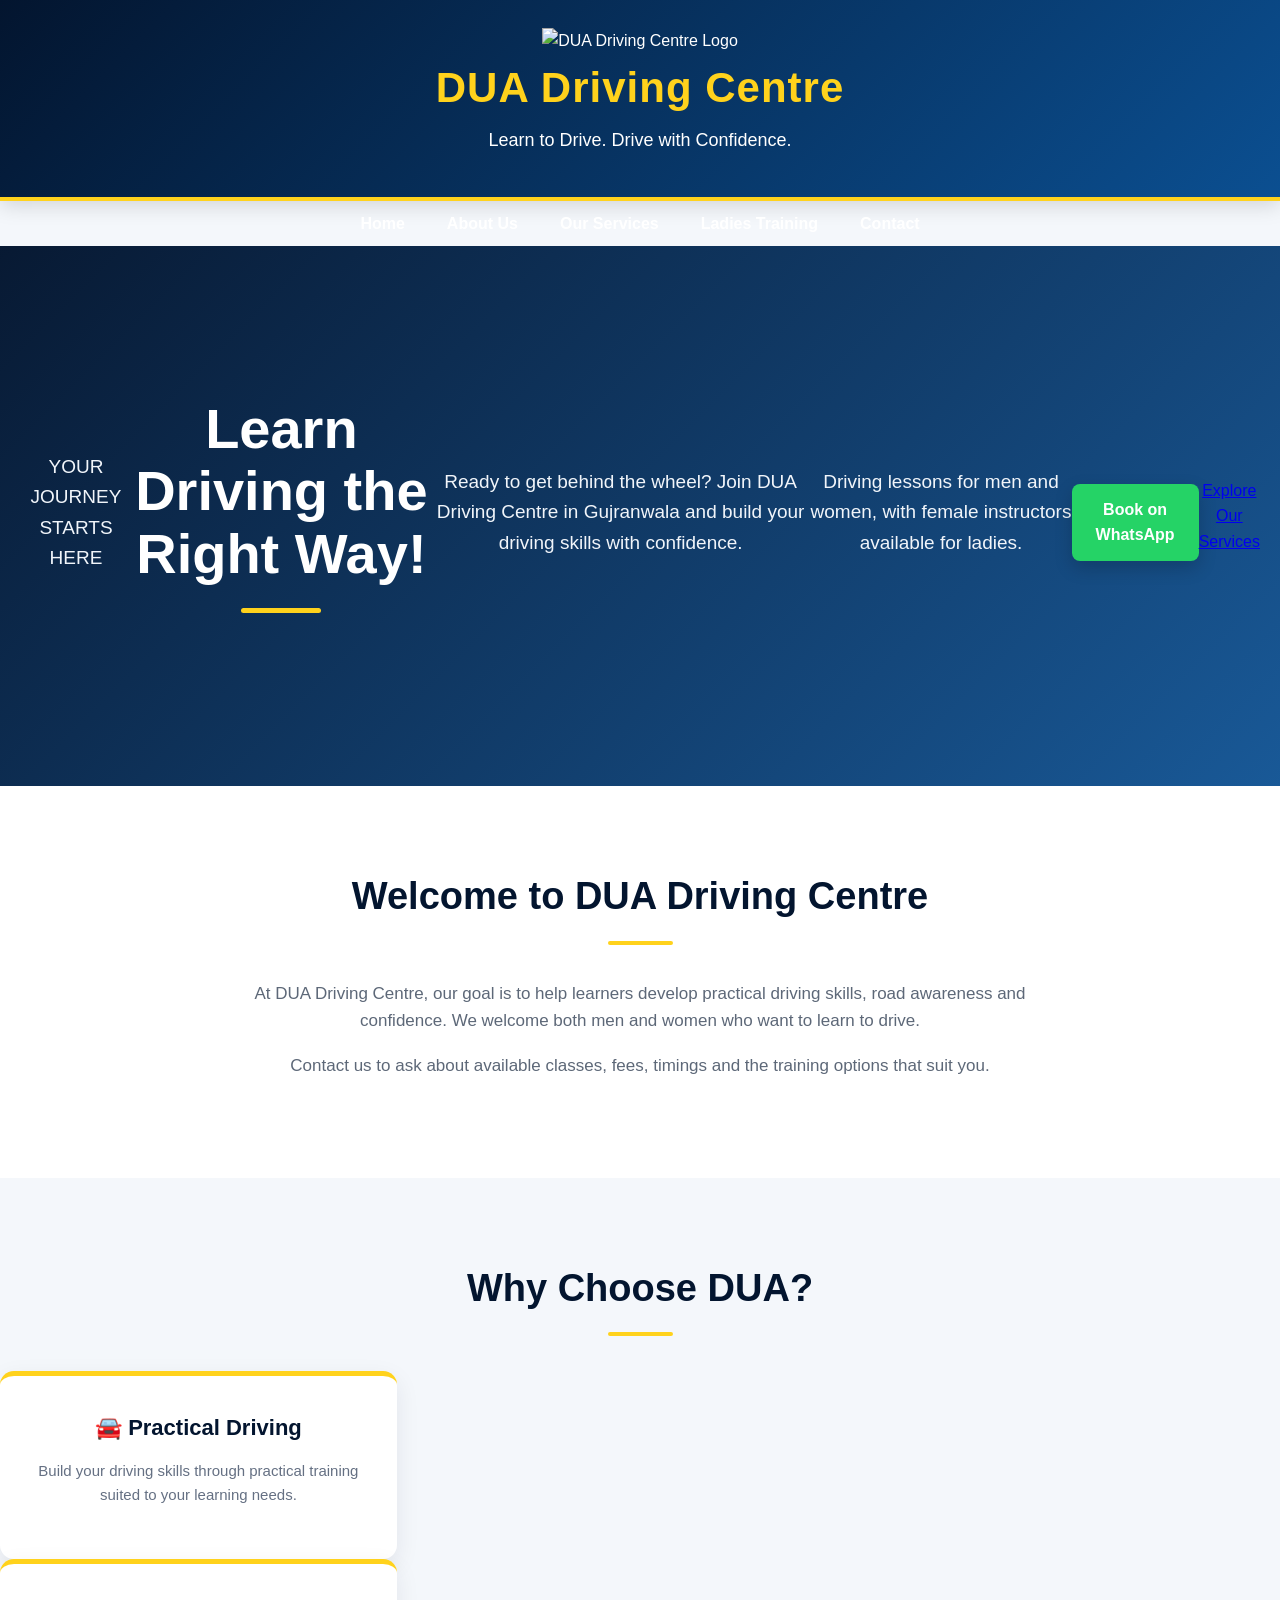
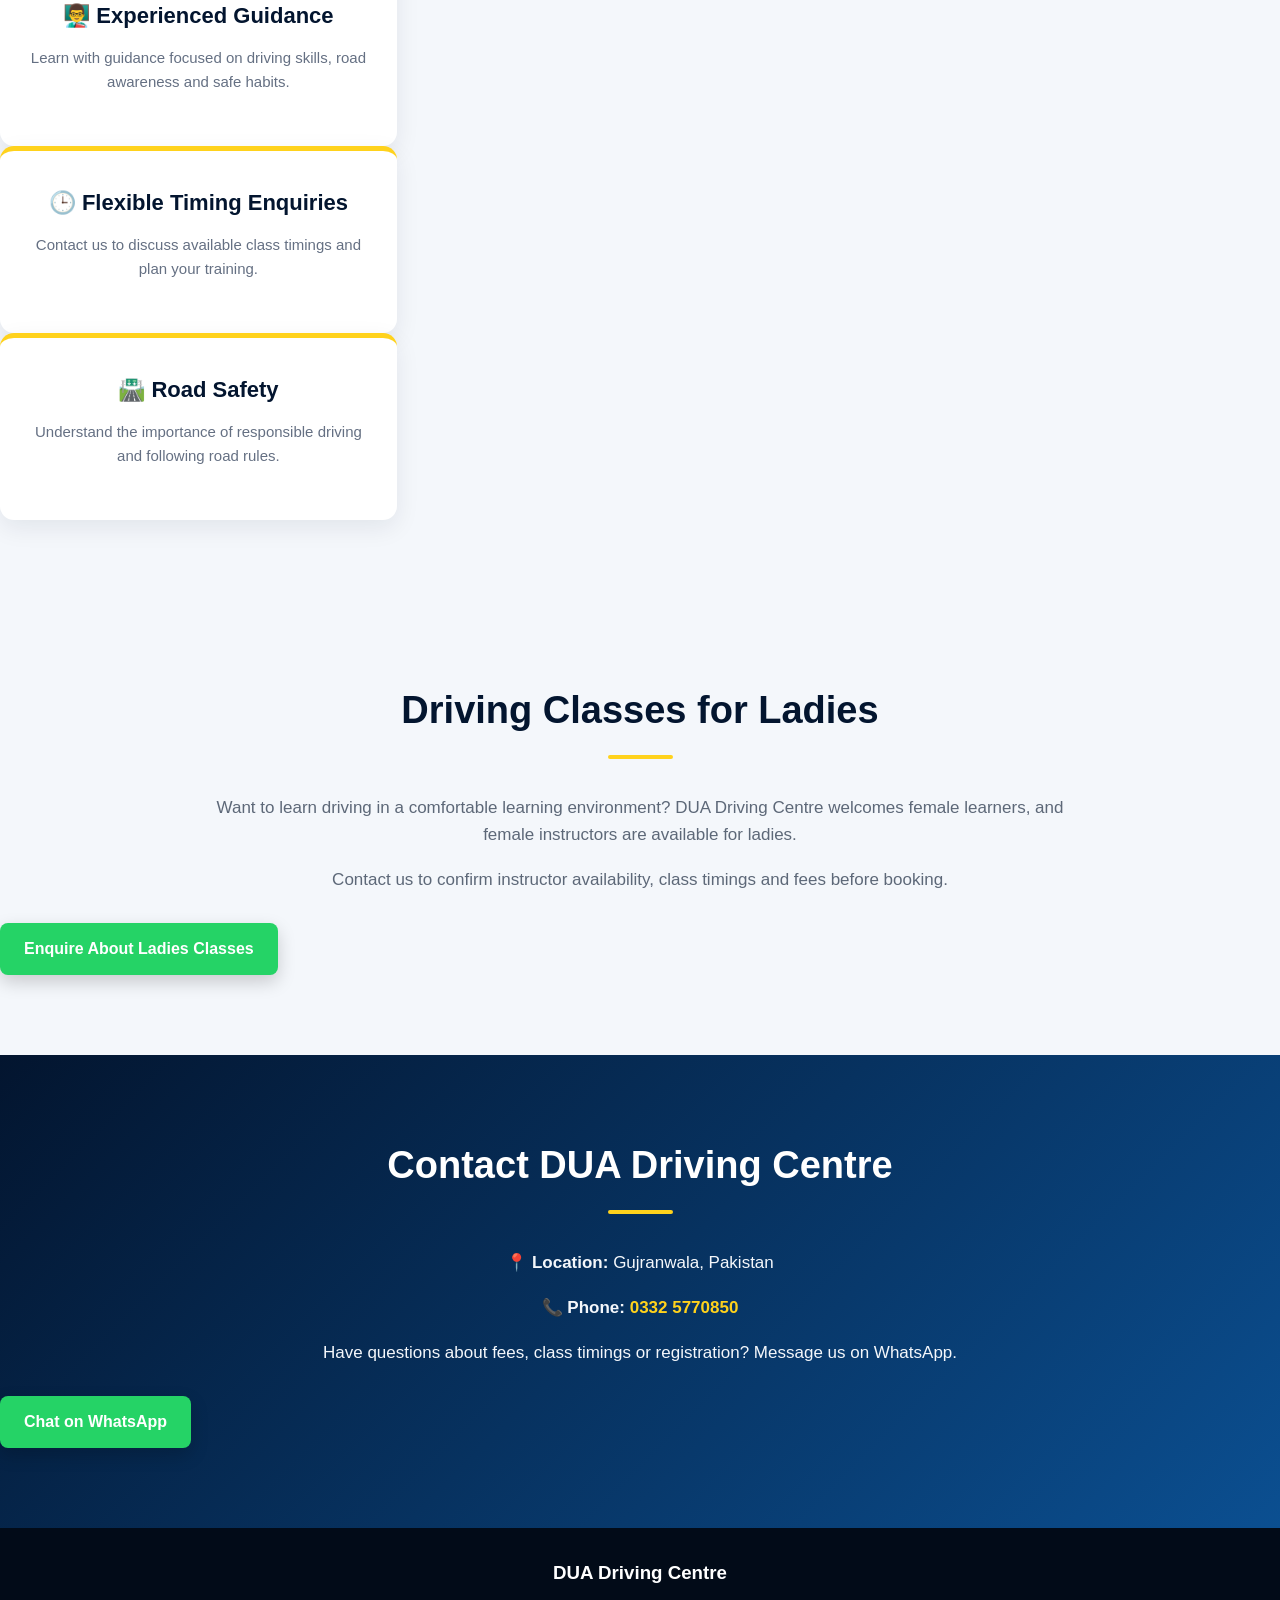
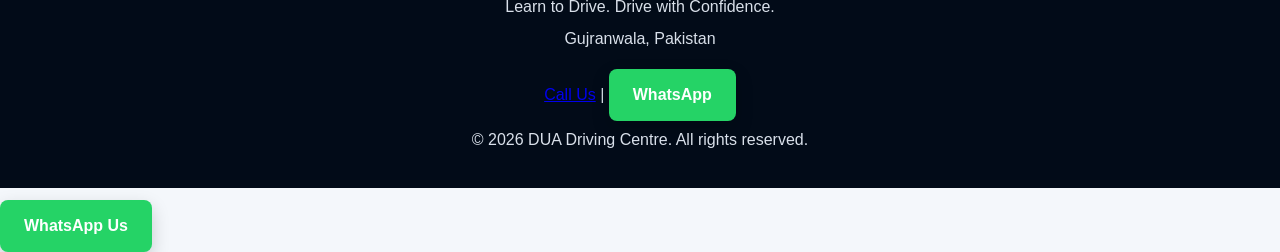
==== commit 9bc6a777: "Update index.html" ====
--- a/index.html
+++ b/index.html
@@ -1,227 +1,182 @@
-```html
+
 <!DOCTYPE html>
 <html lang="en">
 <head>
-    <meta charset="UTF-8">
+  <meta charset="UTF-8">
+  <meta name="viewport" content="width=device-width, initial-scale=1.0">
 
-    <meta name="viewport" content="width=device-width, initial-scale=1.0">
+  <title>DUA Driving Centre | Driving School in Gujranwala</title>
 
-    <title>DUA Driving Centre | Driving School in Gujranwala</title>
+  <meta name="description" content="Learn driving with DUA Driving Centre in Gujranwala. Professional driving lessons for men and women, with female instructors available for ladies. Contact us to enquire about classes.">
 
-    <meta name="description" content="DUA Driving Centre is a professional driving school in Gujranwala offering driving training for men and women on Sialkot Road. Learn driving with experienced instructors.">
+  <meta name="theme-color" content="#071a36">
 
-    <meta name="keywords" content="DUA Driving Centre, DUA Driving School, driving school Gujranwala, driving classes Gujranwala, driving training Gujranwala, driving institute Gujranwala, Sialkot Road driving school">
-
-    <meta name="author" content="DUA Driving Centre">
-
-    <meta name="robots" content="index, follow">
-
-    <link rel="stylesheet" href="style.css">
+  <link rel="stylesheet" href="style.css">
 </head>
 
 <body>
 
-    <!-- HEADER -->
-    <header>
-        <div class="container">
-            <h1>DUA Driving Centre</h1>
+  <header>
+    <img src="Logo.png.jpeg" alt="DUA Driving Centre Logo">
 
-            <p>Professional Driving School in Gujranwala</p>
+    <h1>DUA Driving Centre</h1>
+    <p>Learn to Drive. Drive with Confidence.</p>
+  </header>
 
-            <nav>
-                <a href="#home">Home</a>
-                <a href="#about">About Us</a>
-                <a href="#training">Training</a>
-                <a href="#why-dua">Why DUA?</a>
-                <a href="#contact">Contact</a>
-            </nav>
-        </div>
-    </header>
+  <nav aria-label="Main navigation">
+    <a href="#home">Home</a>
+    <a href="#about">About Us</a>
+    <a href="#services">Our Services</a>
+    <a href="#ladies">Ladies Training</a>
+    <a href="#contact">Contact</a>
+  </nav>
 
+  <main>
 
-    <!-- HOME -->
-    <section id="home">
-        <div class="container">
+    <section id="home" class="hero">
+      <p class="highlight">YOUR JOURNEY STARTS HERE</p>
 
-            <h2>Learn Driving With Confidence</h2>
+      <h2>Learn Driving the Right Way!</h2>
 
-            <p>
-                Welcome to DUA Driving Centre, a professional driving school
-                in Gujranwala. We provide driving training for both men and
-                women with experienced instructors.
-            </p>
+      <p>
+        Ready to get behind the wheel? Join DUA Driving Centre
+        in Gujranwala and build your driving skills with confidence.
+      </p>
 
-            <a href="#contact" class="button">Contact DUA Driving Centre</a>
+      <p>
+        Driving lessons for men and women, with female instructors
+        available for ladies.
+      </p>
 
-        </div>
+      <a class="btn"
+         href="https://wa.me/923325770850?text=Assalam-o-Alaikum%2C%20I%20want%20to%20enquire%20about%20driving%20classes%20at%20DUA%20Driving%20Centre."
+         target="_blank" rel="noopener">
+        Book on WhatsApp
+      </a>
+
+      <a class="btn" href="#services">Explore Our Services</a>
     </section>
 
+    <section id="about">
+      <h2>Welcome to DUA Driving Centre</h2>
 
-    <!-- ABOUT -->
-    <section id="about">
-        <div class="container">
+      <p>
+        At DUA Driving Centre, our goal is to help learners develop
+        practical driving skills, road awareness and confidence.
+        We welcome both men and women who want to learn to drive.
+      </p>
 
-            <h2>About DUA Driving Centre</h2>
-
-            <p>
-                DUA Driving Centre is a professional driving training institute
-                located on Sialkot Road, Gujranwala. Our aim is to help learners
-                become confident and responsible drivers through practical
-                driving training.
-            </p>
-
-            <p>
-                Driving lessons are available for both men and women.
-                Ladies can learn driving with female instructors in a
-                comfortable and supportive environment.
-            </p>
-
-        </div>
+      <p>
+        Contact us to ask about available classes, fees, timings
+        and the training options that suit you.
+      </p>
     </section>
 
+    <section id="services">
+      <h2>Why Choose DUA?</h2>
 
-    <!-- TRAINING -->
-    <section id="training">
-        <div class="container">
+      <div class="cards">
 
-            <h2>Driving Training in Gujranwala</h2>
+        <article class="card">
+          <h3>🚘 Practical Driving</h3>
+          <p>
+            Build your driving skills through practical training
+            suited to your learning needs.
+          </p>
+        </article>
 
-            <div class="card">
+        <article class="card">
+          <h3>👨‍🏫 Experienced Guidance</h3>
+          <p>
+            Learn with guidance focused on driving skills,
+            road awareness and safe habits.
+          </p>
+        </article>
 
-                <h3>Professional Driving Training</h3>
+        <article class="card">
+          <h3>🕒 Flexible Timing Enquiries</h3>
+          <p>
+            Contact us to discuss available class timings
+            and plan your training.
+          </p>
+        </article>
 
-                <p>
-                    Learn essential driving skills through practical training
-                    and guidance from experienced instructors.
-                </p>
+        <article class="card">
+          <h3>🛣️ Road Safety</h3>
+          <p>
+            Understand the importance of responsible driving
+            and following road rules.
+          </p>
+        </article>
 
-            </div>
-
-            <div class="card">
-
-                <h3>Training for Men & Women</h3>
-
-                <p>
-                    DUA Driving Centre provides driving lessons for both men
-                    and women. Female learners can be taught by female
-                    instructors.
-                </p>
-
-            </div>
-
-            <div class="card">
-
-                <h3>Reasonable Fees</h3>
-
-                <p>
-                    We aim to provide quality driving training at reasonable
-                    fees for learners in Gujranwala.
-                </p>
-
-            </div>
-
-        </div>
+      </div>
     </section>
 
+    <section id="ladies">
+      <h2>Driving Classes for Ladies</h2>
 
-    <!-- WHY DUA -->
-    <section id="why-dua">
-        <div class="container">
+      <p>
+        Want to learn driving in a comfortable learning environment?
+        DUA Driving Centre welcomes female learners, and female
+        instructors are available for ladies.
+      </p>
 
-            <h2>Why Choose DUA Driving Centre?</h2>
+      <p>
+        Contact us to confirm instructor availability, class timings
+        and fees before booking.
+      </p>
 
-            <ul>
-                <li>Professional driving training</li>
-                <li>Experienced instructors</li>
-                <li>Training for men and women</li>
-                <li>Female instructors for ladies</li>
-                <li>Reasonable fees</li>
-                <li>Practical driving guidance</li>
-                <li>Convenient location on Sialkot Road, Gujranwala</li>
-            </ul>
-
-        </div>
+      <a class="btn"
+         href="https://wa.me/923325770850?text=Assalam-o-Alaikum%2C%20I%20want%20to%20ask%20about%20driving%20classes%20for%20ladies.">
+        Enquire About Ladies Classes
+      </a>
     </section>
 
+    <section id="contact">
+      <h2>Contact DUA Driving Centre</h2>
 
-    <!-- CONTACT -->
-    <section id="contact">
-        <div class="container">
+      <p><strong>📍 Location:</strong> Gujranwala, Pakistan</p>
 
-            <h2>Contact DUA Driving Centre</h2>
+      <p>
+        <strong>📞 Phone:</strong>
+        <a href="tel:+923325770850">0332 5770850</a>
+      </p>
 
-            <p>
-                Ready to learn driving? Contact DUA Driving Centre today.
-            </p>
+      <p>
+        Have questions about fees, class timings or registration?
+        Message us on WhatsApp.
+      </p>
 
-            <p>
-                <strong>Phone:</strong>
-                <a href="tel:03325770850">0332 5770850</a>
-            </p>
-
-            <p>
-                <strong>Location:</strong>
-                Sialkot Road, Gujranwala
-            </p>
-
-            <a
-                href="https://wa.me/923325770850"
-                target="_blank"
-                class="button">
-                Contact on WhatsApp
-            </a>
-
-        </div>
+      <a class="btn"
+         href="https://wa.me/923325770850?text=Assalam-o-Alaikum%2C%20please%20share%20details%20about%20DUA%20Driving%20Centre."
+         target="_blank" rel="noopener">
+        Chat on WhatsApp
+      </a>
     </section>
 
+  </main>
 
-    <!-- FOOTER -->
-<footer>
-    <div class="container">
+  <footer>
+    <h3>DUA Driving Centre</h3>
+    <p>Learn to Drive. Drive with Confidence.</p>
+    <p>Gujranwala, Pakistan</p>
 
-        <p>
-            © 2026 DUA Driving Centre | Professional Driving School in Gujranwala
-        </p>
+    <p>
+      <a href="tel:+923325770850">Call Us</a>
+      |
+      <a href="https://wa.me/923325770850"
+         target="_blank" rel="noopener">WhatsApp</a>
+    </p>
 
-        <p>
-            Sialkot Road, Gujranwala | 0332 5770850
-        </p>
+    <p>&copy; 2026 DUA Driving Centre. All rights reserved.</p>
+  </footer>
 
-        <!-- SOCIAL LINKS -->
-        <div class="social-links">
-
-            <a href="https://wa.me/923325770850"
-               target="_blank"
-               class="social whatsapp">
-                💬 WhatsApp
-            </a>
-
-            <a href="YOUR_TIKTOK_LINK"
-               target="_blank"
-               class="social tiktok">
-                🎵 TikTok
-            </a>
-
-            <a href="YOUR_INSTAGRAM_LINK"
-               target="_blank"
-               class="social instagram">
-                📷 Instagram
-            </a>
-
-            <a href="YOUR_FACEBOOK_LINK"
-               target="_blank"
-               class="social facebook">
-                📘 Facebook
-            </a>
-
-        </div>
-
-    </div>
-</footer>
+  <a class="whatsapp-float"
+     href="https://wa.me/923325770850?text=Assalam-o-Alaikum%2C%20I%20want%20to%20learn%20driving."
+     target="_blank" rel="noopener"
+     aria-label="Contact DUA Driving Centre on WhatsApp">
+    WhatsApp Us
+  </a>
 
 </body>
 </html>
-</body>
-</html>
-    <footer>
-```
--- a/style.css
+++ b/style.css
@@ -475,3 +475,54 @@
         padding: 28px 20px;
     }
 }
+/* ================================
+   SOCIAL MEDIA BUTTONS
+================================ */
+
+.social-links {
+    display: flex;
+    justify-content: center;
+    align-items: center;
+    flex-wrap: wrap;
+    gap: 12px;
+    margin-top: 22px;
+}
+
+.social {
+    display: inline-block;
+    padding: 11px 18px;
+    border-radius: 8px;
+    color: white !important;
+    text-decoration: none !important;
+    font-weight: bold;
+    transition: all 0.3s ease;
+}
+
+.social:hover {
+    transform: translateY(-4px);
+    box-shadow: 0 8px 18px rgba(0, 0, 0, 0.25);
+}
+
+.whatsapp {
+    background: #25D366;
+}
+
+.tiktok {
+    background: #111111;
+}
+
+.instagram {
+    background: #E1306C;
+}
+
+.facebook {
+    background: #1877F2;
+}
+
+@media (max-width: 480px) {
+    .social {
+        width: 100%;
+        max-width: 230px;
+        text-align: center;
+    }
+}
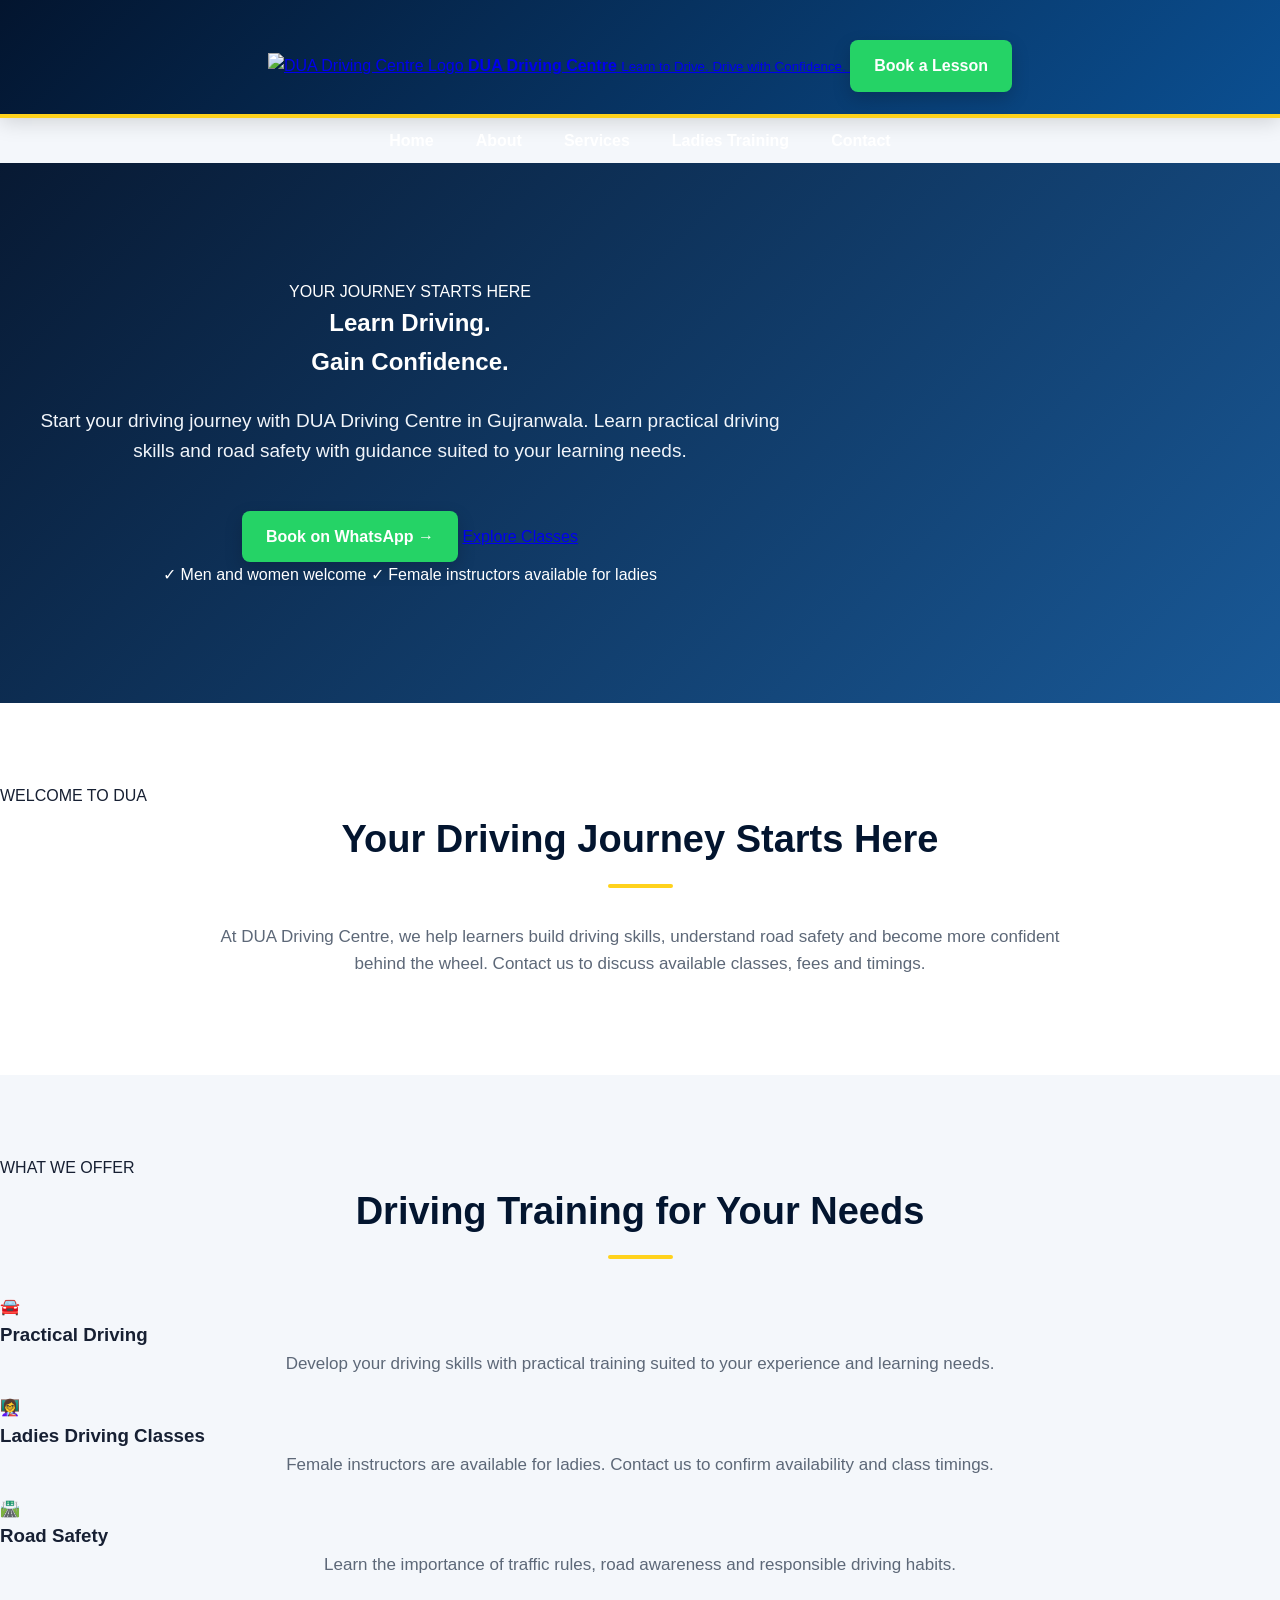
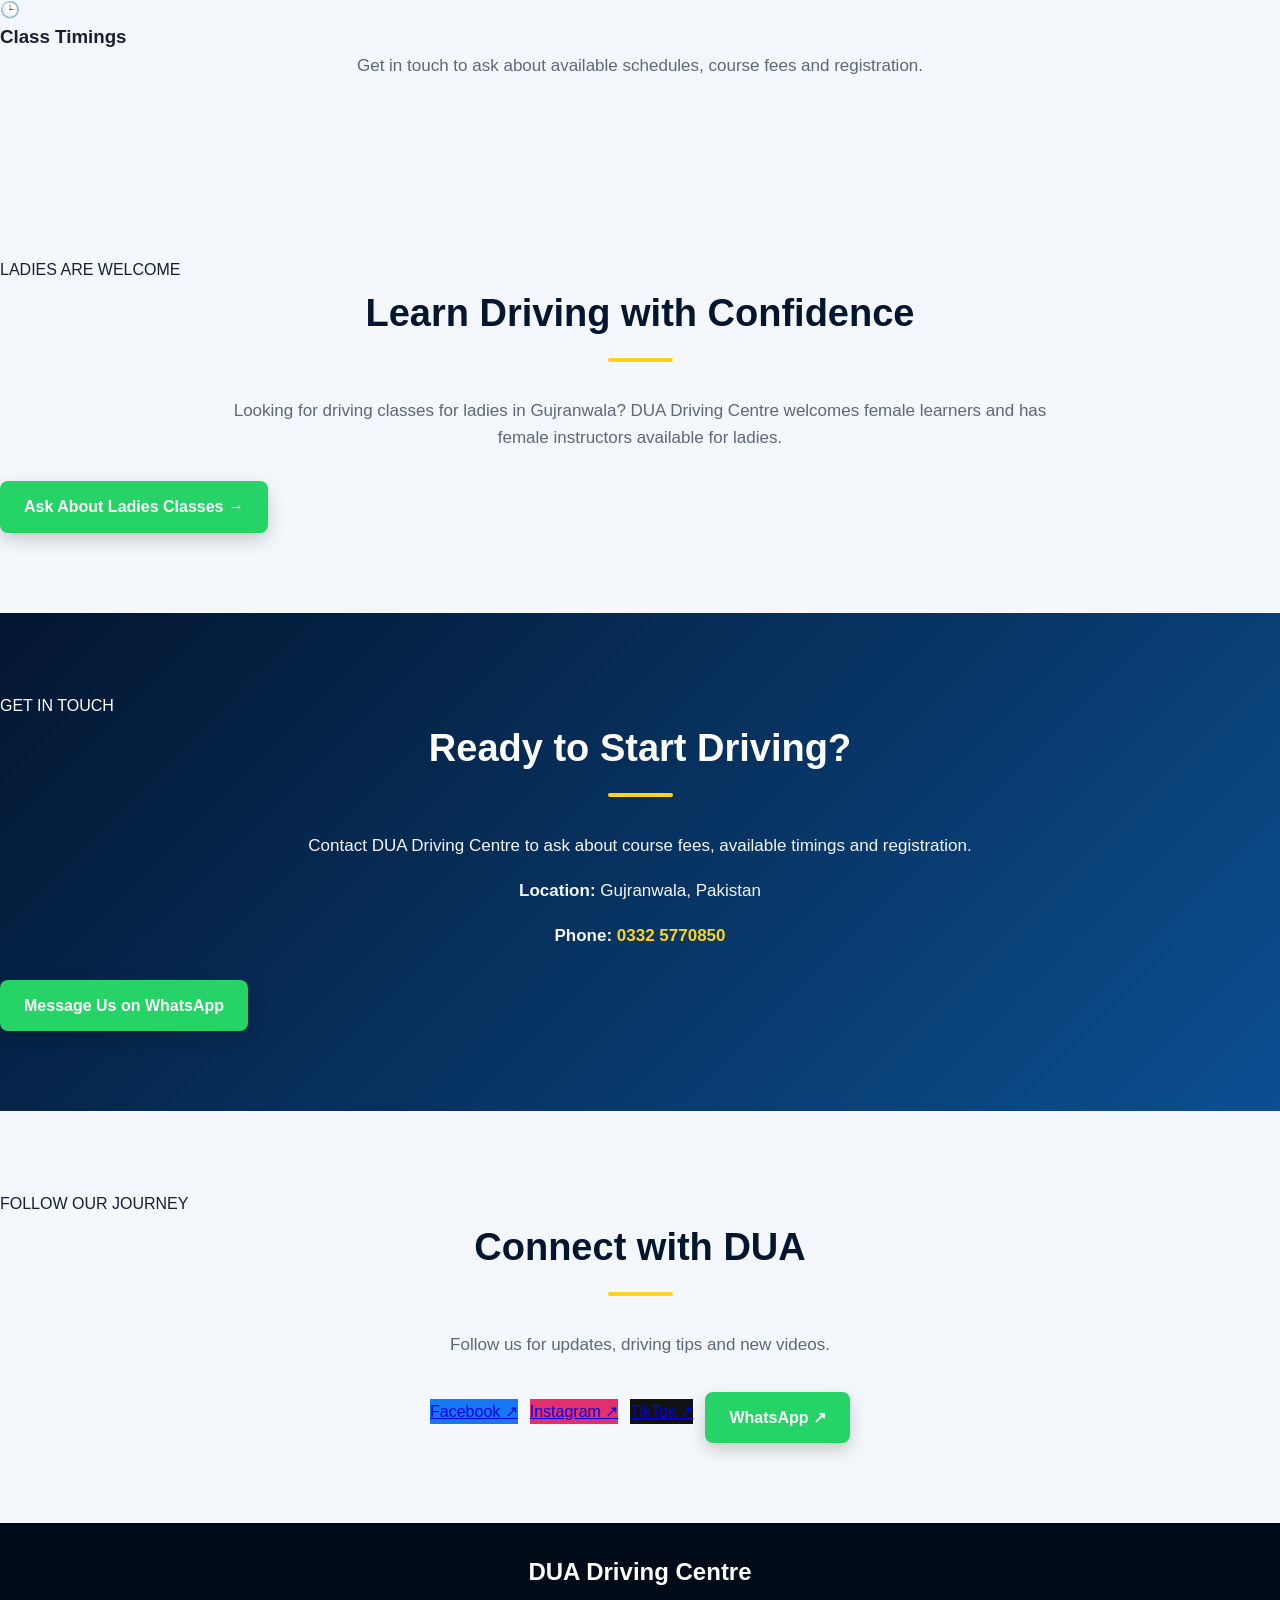
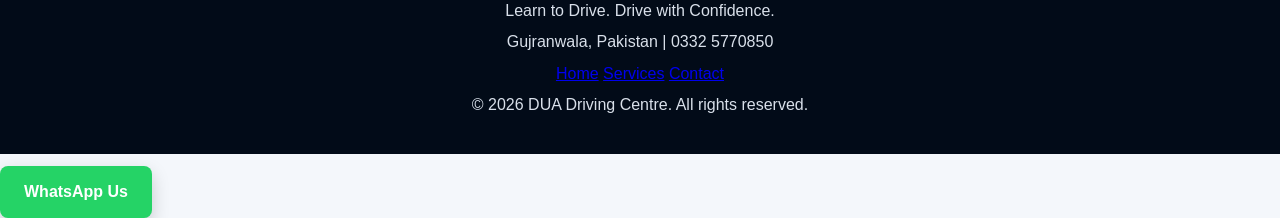
==== commit a114ef29: "Update index.html" ====
--- a/index.html
+++ b/index.html
@@ -7,176 +7,224 @@
 
   <title>DUA Driving Centre | Driving School in Gujranwala</title>
 
-  <meta name="description" content="Learn driving with DUA Driving Centre in Gujranwala. Professional driving lessons for men and women, with female instructors available for ladies. Contact us to enquire about classes.">
+  <meta name="description" content="Learn driving with DUA Driving Centre in Gujranwala. Driving lessons for men and women, with female instructors available for ladies. Contact us for class timings and fees.">
 
   <meta name="theme-color" content="#071a36">
-
   <link rel="stylesheet" href="style.css">
 </head>
 
 <body>
 
-  <header>
+<header class="site-header">
+  <a class="brand" href="#home">
     <img src="Logo.png.jpeg" alt="DUA Driving Centre Logo">
-
-    <h1>DUA Driving Centre</h1>
-    <p>Learn to Drive. Drive with Confidence.</p>
-  </header>
-
-  <nav aria-label="Main navigation">
-    <a href="#home">Home</a>
-    <a href="#about">About Us</a>
-    <a href="#services">Our Services</a>
-    <a href="#ladies">Ladies Training</a>
-    <a href="#contact">Contact</a>
-  </nav>
-
-  <main>
-
-    <section id="home" class="hero">
-      <p class="highlight">YOUR JOURNEY STARTS HERE</p>
-
-      <h2>Learn Driving the Right Way!</h2>
+    <span>
+      <strong>DUA Driving Centre</strong>
+      <small>Learn to Drive. Drive with Confidence.</small>
+    </span>
+  </a>
+
+  <a class="header-book"
+     href="https://wa.me/923325770850?text=Assalam-o-Alaikum%2C%20I%20want%20to%20enquire%20about%20driving%20classes."
+     target="_blank" rel="noopener noreferrer">
+    Book a Lesson
+  </a>
+</header>
+
+<nav class="navigation" aria-label="Main navigation">
+  <a href="#home">Home</a>
+  <a href="#about">About</a>
+  <a href="#services">Services</a>
+  <a href="#ladies">Ladies Training</a>
+  <a href="#contact">Contact</a>
+</nav>
+
+<main>
+
+  <section id="home" class="hero">
+    <div class="hero-content">
+      <span class="eyebrow">YOUR JOURNEY STARTS HERE</span>
+
+      <h1>Learn Driving.<br><span>Gain Confidence.</span></h1>
 
       <p>
-        Ready to get behind the wheel? Join DUA Driving Centre
-        in Gujranwala and build your driving skills with confidence.
+        Start your driving journey with DUA Driving Centre in
+        Gujranwala. Learn practical driving skills and road safety
+        with guidance suited to your learning needs.
       </p>
 
+      <div class="hero-buttons">
+        <a class="btn btn-yellow"
+           href="https://wa.me/923325770850?text=Assalam-o-Alaikum%2C%20I%20want%20to%20book%20a%20driving%20lesson."
+           target="_blank" rel="noopener noreferrer">
+          Book on WhatsApp →
+        </a>
+
+        <a class="btn btn-outline" href="#services">
+          Explore Classes
+        </a>
+      </div>
+
+      <div class="hero-note">
+        <span>✓</span> Men and women welcome
+        <span>✓</span> Female instructors available for ladies
+      </div>
+    </div>
+  </section>
+
+  <section id="about" class="section about-section">
+    <div class="section-tag">WELCOME TO DUA</div>
+    <h2>Your Driving Journey Starts Here</h2>
+
+    <p class="section-description">
+      At DUA Driving Centre, we help learners build driving skills,
+      understand road safety and become more confident behind the
+      wheel. Contact us to discuss available classes, fees and timings.
+    </p>
+  </section>
+
+  <section id="services" class="section services-section">
+    <div class="section-tag">WHAT WE OFFER</div>
+    <h2>Driving Training for Your Needs</h2>
+
+    <div class="service-grid">
+
+      <article class="service-card">
+        <div class="service-icon">🚘</div>
+        <h3>Practical Driving</h3>
+        <p>
+          Develop your driving skills with practical training
+          suited to your experience and learning needs.
+        </p>
+      </article>
+
+      <article class="service-card">
+        <div class="service-icon">👩‍🏫</div>
+        <h3>Ladies Driving Classes</h3>
+        <p>
+          Female instructors are available for ladies.
+          Contact us to confirm availability and class timings.
+        </p>
+      </article>
+
+      <article class="service-card">
+        <div class="service-icon">🛣️</div>
+        <h3>Road Safety</h3>
+        <p>
+          Learn the importance of traffic rules, road awareness
+          and responsible driving habits.
+        </p>
+      </article>
+
+      <article class="service-card">
+        <div class="service-icon">🕒</div>
+        <h3>Class Timings</h3>
+        <p>
+          Get in touch to ask about available schedules,
+          course fees and registration.
+        </p>
+      </article>
+
+    </div>
+  </section>
+
+  <section id="ladies" class="ladies-section">
+    <div>
+      <div class="section-tag">LADIES ARE WELCOME</div>
+      <h2>Learn Driving with Confidence</h2>
       <p>
-        Driving lessons for men and women, with female instructors
-        available for ladies.
+        Looking for driving classes for ladies in Gujranwala?
+        DUA Driving Centre welcomes female learners and has
+        female instructors available for ladies.
       </p>
-
-      <a class="btn"
-         href="https://wa.me/923325770850?text=Assalam-o-Alaikum%2C%20I%20want%20to%20enquire%20about%20driving%20classes%20at%20DUA%20Driving%20Centre."
-         target="_blank" rel="noopener">
-        Book on WhatsApp
-      </a>
-
-      <a class="btn" href="#services">Explore Our Services</a>
-    </section>
-
-    <section id="about">
-      <h2>Welcome to DUA Driving Centre</h2>
-
+      <a class="btn btn-yellow"
+         href="https://wa.me/923325770850?text=Assalam-o-Alaikum%2C%20please%20share%20details%20about%20ladies%20driving%20classes."
+         target="_blank" rel="noopener noreferrer">
+        Ask About Ladies Classes →
+      </a>
+    </div>
+  </section>
+
+  <section id="contact" class="section contact-section">
+    <div class="section-tag">GET IN TOUCH</div>
+    <h2>Ready to Start Driving?</h2>
+
+    <p class="section-description">
+      Contact DUA Driving Centre to ask about course fees,
+      available timings and registration.
+    </p>
+
+    <div class="contact-details">
+      <p><strong>Location:</strong> Gujranwala, Pakistan</p>
       <p>
-        At DUA Driving Centre, our goal is to help learners develop
-        practical driving skills, road awareness and confidence.
-        We welcome both men and women who want to learn to drive.
-      </p>
-
-      <p>
-        Contact us to ask about available classes, fees, timings
-        and the training options that suit you.
-      </p>
-    </section>
-
-    <section id="services">
-      <h2>Why Choose DUA?</h2>
-
-      <div class="cards">
-
-        <article class="card">
-          <h3>🚘 Practical Driving</h3>
-          <p>
-            Build your driving skills through practical training
-            suited to your learning needs.
-          </p>
-        </article>
-
-        <article class="card">
-          <h3>👨‍🏫 Experienced Guidance</h3>
-          <p>
-            Learn with guidance focused on driving skills,
-            road awareness and safe habits.
-          </p>
-        </article>
-
-        <article class="card">
-          <h3>🕒 Flexible Timing Enquiries</h3>
-          <p>
-            Contact us to discuss available class timings
-            and plan your training.
-          </p>
-        </article>
-
-        <article class="card">
-          <h3>🛣️ Road Safety</h3>
-          <p>
-            Understand the importance of responsible driving
-            and following road rules.
-          </p>
-        </article>
-
-      </div>
-    </section>
-
-    <section id="ladies">
-      <h2>Driving Classes for Ladies</h2>
-
-      <p>
-        Want to learn driving in a comfortable learning environment?
-        DUA Driving Centre welcomes female learners, and female
-        instructors are available for ladies.
-      </p>
-
-      <p>
-        Contact us to confirm instructor availability, class timings
-        and fees before booking.
-      </p>
-
-      <a class="btn"
-         href="https://wa.me/923325770850?text=Assalam-o-Alaikum%2C%20I%20want%20to%20ask%20about%20driving%20classes%20for%20ladies.">
-        Enquire About Ladies Classes
-      </a>
-    </section>
-
-    <section id="contact">
-      <h2>Contact DUA Driving Centre</h2>
-
-      <p><strong>📍 Location:</strong> Gujranwala, Pakistan</p>
-
-      <p>
-        <strong>📞 Phone:</strong>
+        <strong>Phone:</strong>
         <a href="tel:+923325770850">0332 5770850</a>
       </p>
-
-      <p>
-        Have questions about fees, class timings or registration?
-        Message us on WhatsApp.
-      </p>
-
-      <a class="btn"
-         href="https://wa.me/923325770850?text=Assalam-o-Alaikum%2C%20please%20share%20details%20about%20DUA%20Driving%20Centre."
-         target="_blank" rel="noopener">
-        Chat on WhatsApp
-      </a>
-    </section>
-
-  </main>
-
-  <footer>
-    <h3>DUA Driving Centre</h3>
-    <p>Learn to Drive. Drive with Confidence.</p>
-    <p>Gujranwala, Pakistan</p>
-
-    <p>
-      <a href="tel:+923325770850">Call Us</a>
-      |
-      <a href="https://wa.me/923325770850"
-         target="_blank" rel="noopener">WhatsApp</a>
-    </p>
-
-    <p>&copy; 2026 DUA Driving Centre. All rights reserved.</p>
-  </footer>
-
-  <a class="whatsapp-float"
-     href="https://wa.me/923325770850?text=Assalam-o-Alaikum%2C%20I%20want%20to%20learn%20driving."
-     target="_blank" rel="noopener"
-     aria-label="Contact DUA Driving Centre on WhatsApp">
-    WhatsApp Us
-  </a>
+    </div>
+
+    <a class="btn btn-yellow"
+       href="https://wa.me/923325770850?text=Assalam-o-Alaikum%2C%20I%20want%20details%20about%20driving%20classes."
+       target="_blank" rel="noopener noreferrer">
+      Message Us on WhatsApp
+    </a>
+  </section>
+
+  <section class="social-section">
+    <div class="section-tag">FOLLOW OUR JOURNEY</div>
+    <h2>Connect with DUA</h2>
+    <p>Follow us for updates, driving tips and new videos.</p>
+
+    <div class="social-links">
+      <a class="social-btn facebook"
+         href="https://www.facebook.com/profile.php?id=61594374873317"
+         target="_blank" rel="noopener noreferrer">
+        Facebook ↗
+      </a>
+
+      <a class="social-btn instagram"
+         href="https://www.instagram.com/duadrivinginstitute/"
+         target="_blank" rel="noopener noreferrer">
+        Instagram ↗
+      </a>
+
+      <a class="social-btn tiktok"
+         href="https://www.tiktok.com/@duadrivingcentre0"
+         target="_blank" rel="noopener noreferrer">
+        TikTok ↗
+      </a>
+
+      <a class="social-btn whatsapp"
+         href="https://wa.me/923325770850"
+         target="_blank" rel="noopener noreferrer">
+        WhatsApp ↗
+      </a>
+    </div>
+  </section>
+
+</main>
+
+<footer class="site-footer">
+  <h2>DUA Driving Centre</h2>
+  <p>Learn to Drive. Drive with Confidence.</p>
+  <p>Gujranwala, Pakistan | 0332 5770850</p>
+
+  <div class="footer-links">
+    <a href="#home">Home</a>
+    <a href="#services">Services</a>
+    <a href="#contact">Contact</a>
+  </div>
+
+  <p class="copyright">
+    © 2026 DUA Driving Centre. All rights reserved.
+  </p>
+</footer>
+
+<a class="whatsapp-float"
+   href="https://wa.me/923325770850?text=Assalam-o-Alaikum%2C%20I%20want%20to%20learn%20driving."
+   target="_blank" rel="noopener noreferrer"
+   aria-label="Chat with DUA Driving Centre on WhatsApp">
+  WhatsApp Us
+</a>
 
 </body>
 </html>
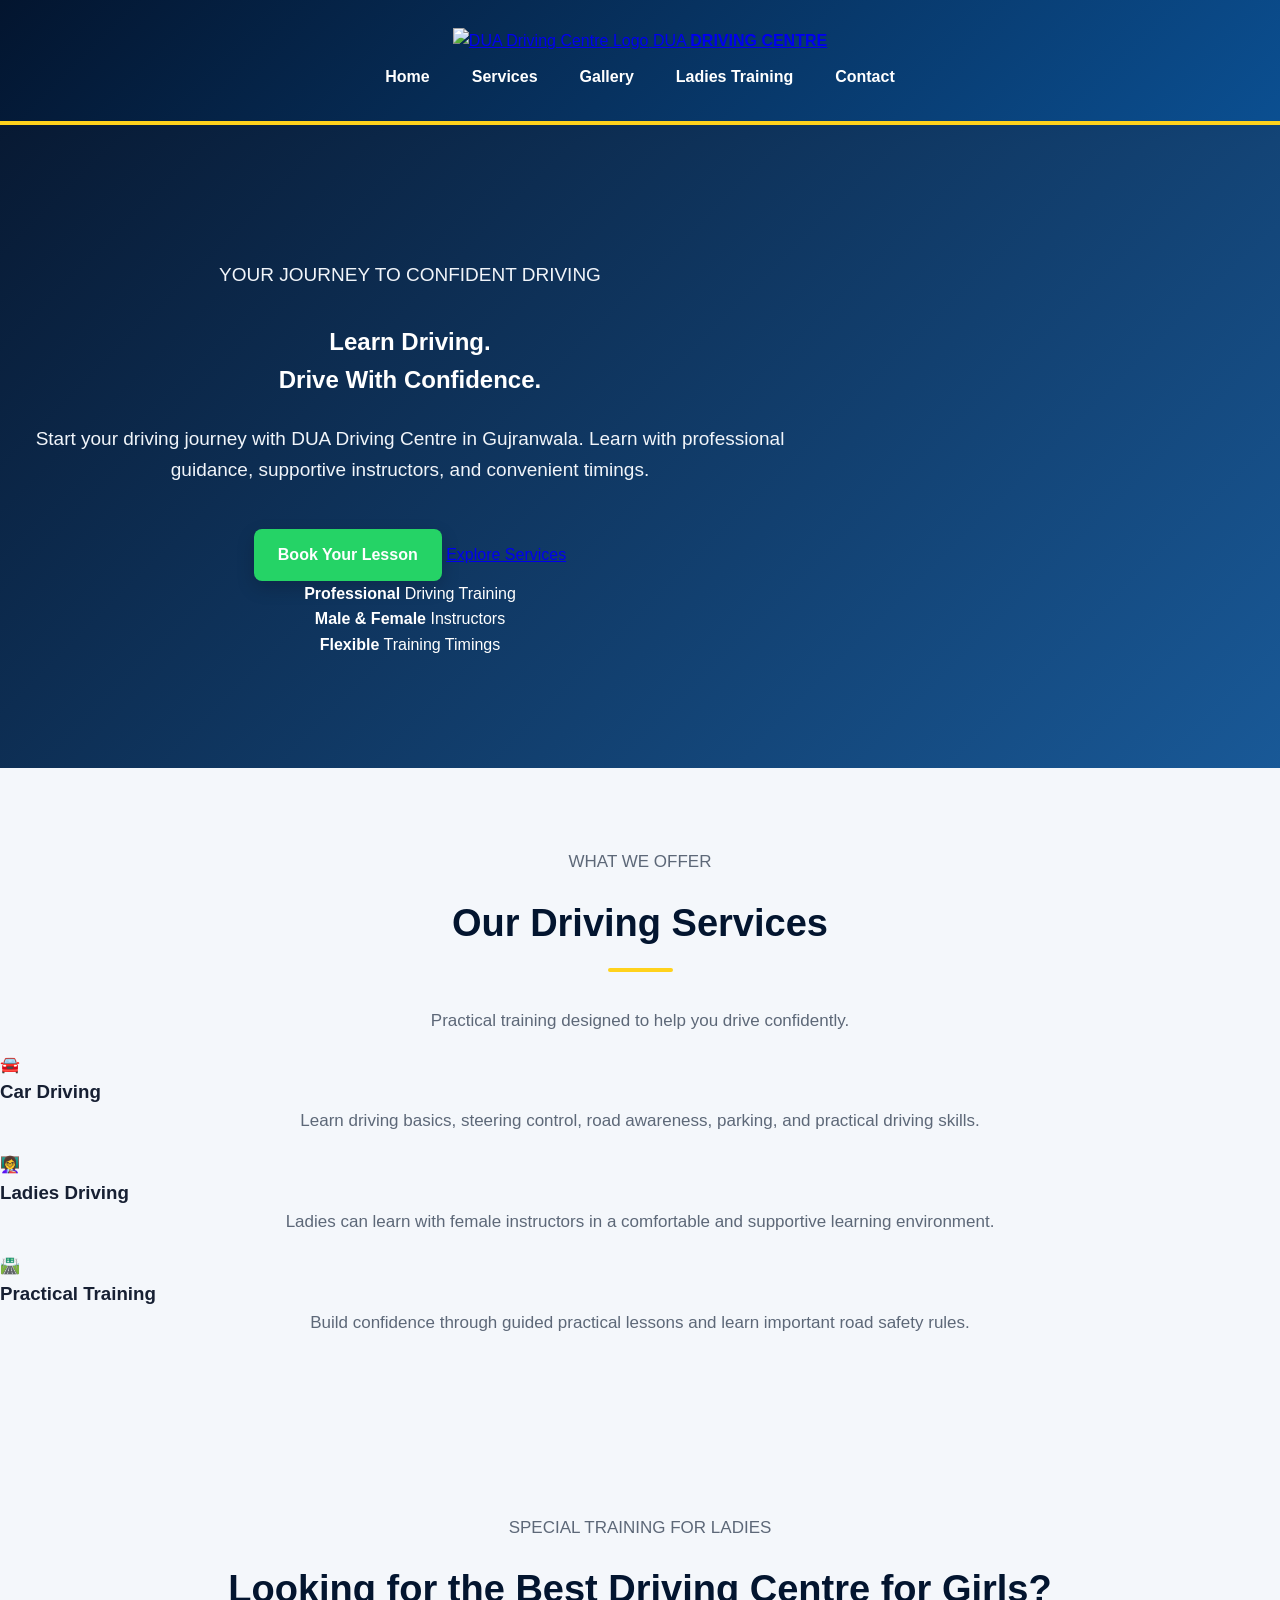
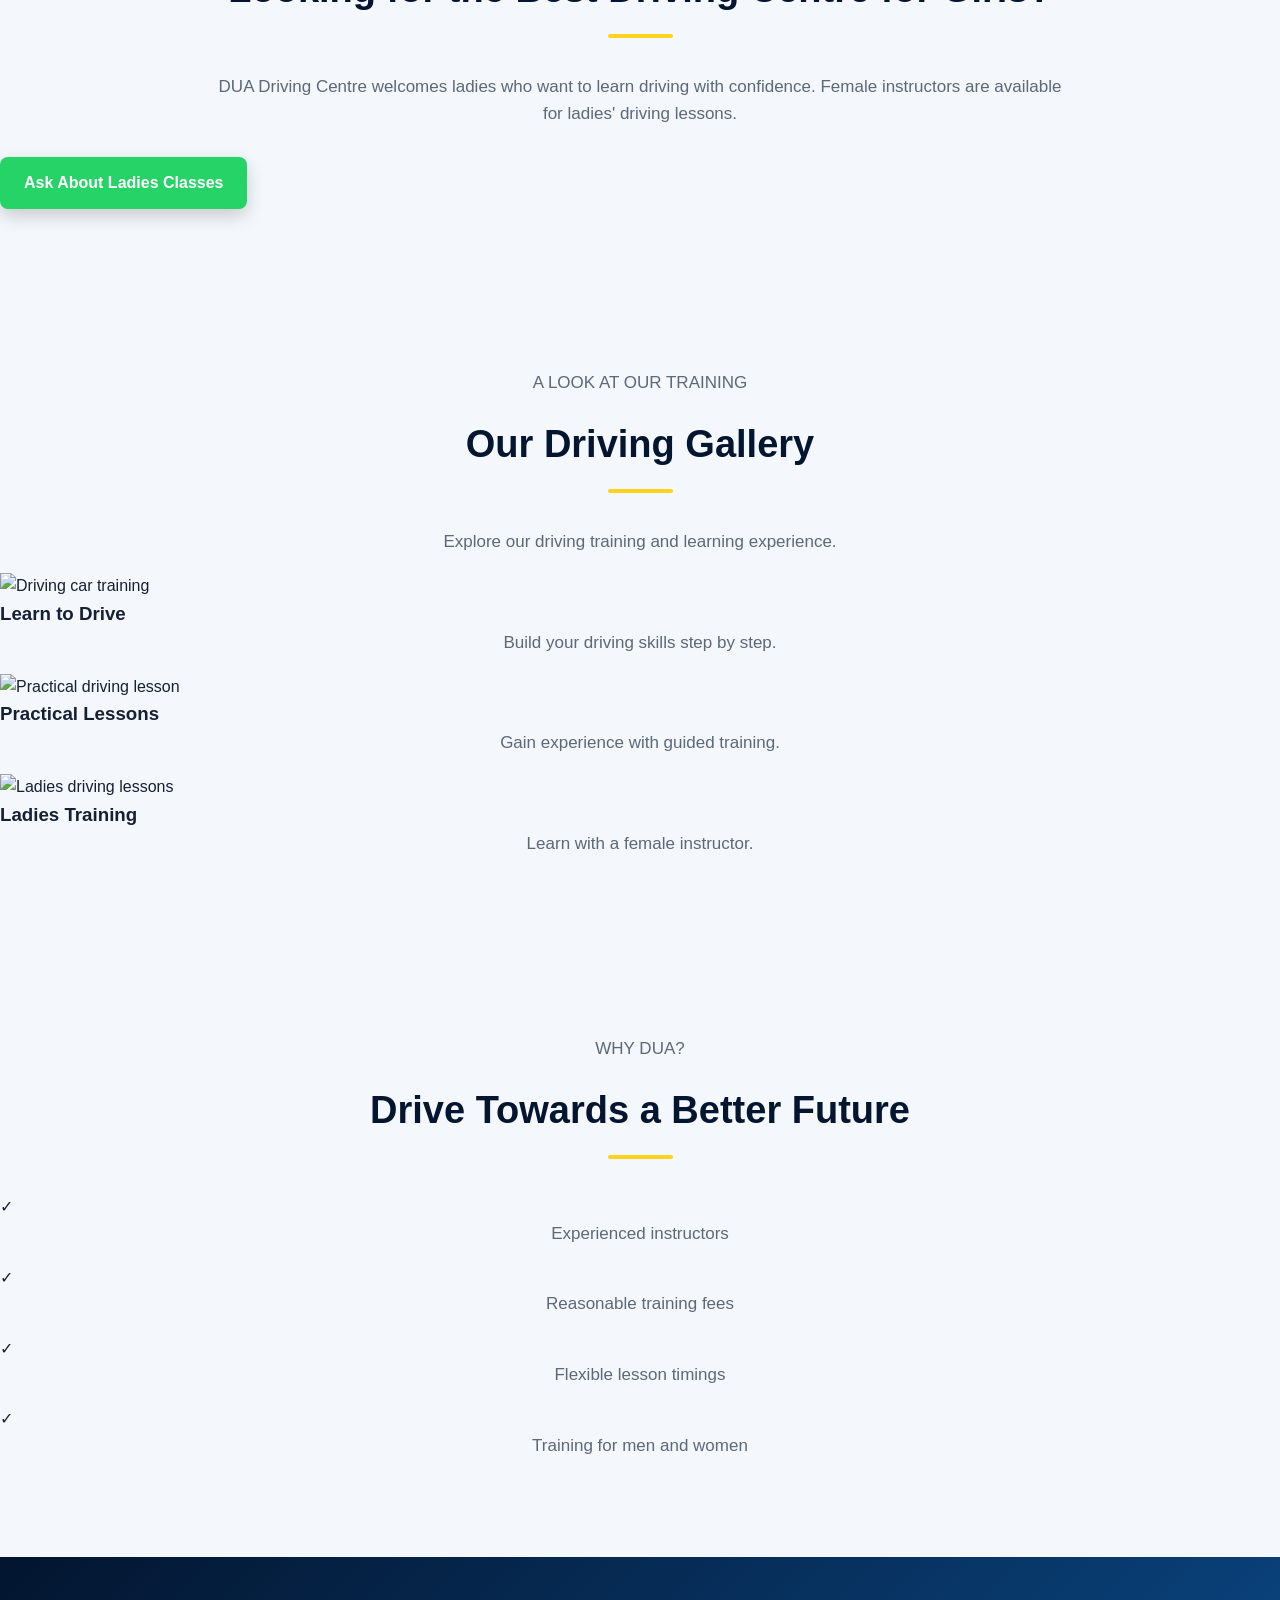
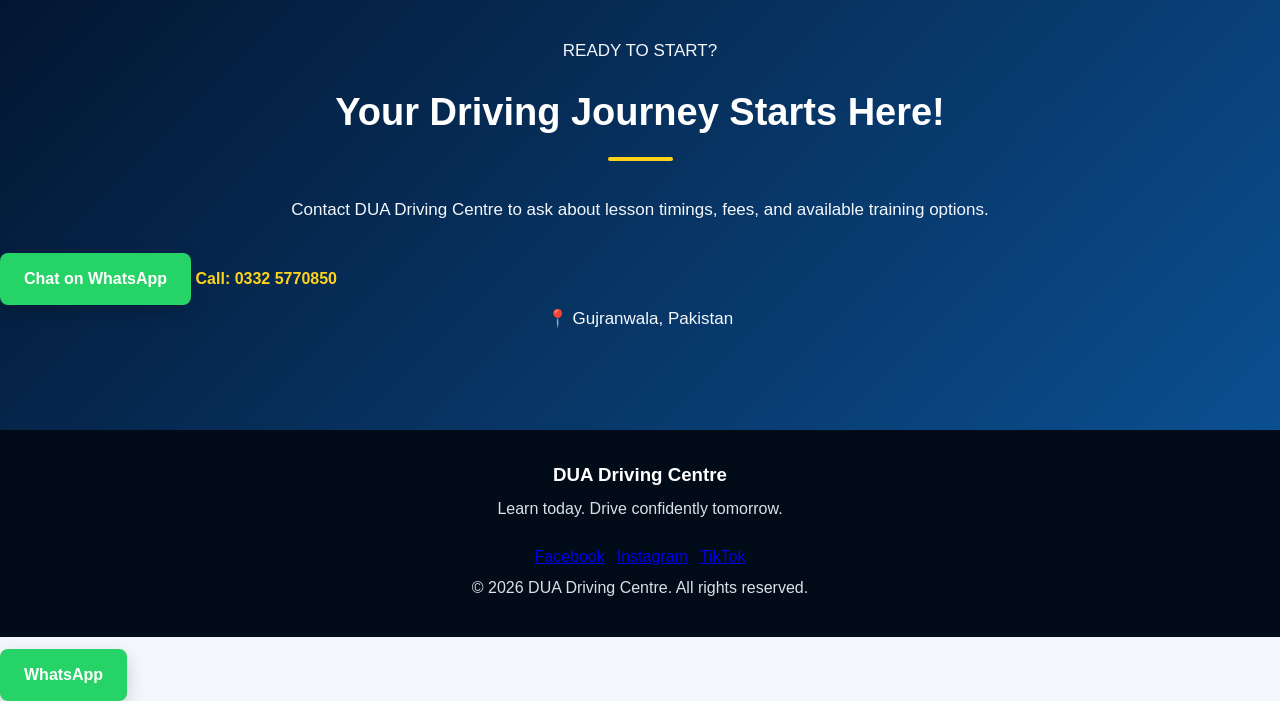
==== commit 5b9354bd: "Update index.html" ====
--- a/index.html
+++ b/index.html
@@ -2,229 +2,268 @@
 <!DOCTYPE html>
 <html lang="en">
 <head>
-  <meta charset="UTF-8">
-  <meta name="viewport" content="width=device-width, initial-scale=1.0">
-
-  <title>DUA Driving Centre | Driving School in Gujranwala</title>
-
-  <meta name="description" content="Learn driving with DUA Driving Centre in Gujranwala. Driving lessons for men and women, with female instructors available for ladies. Contact us for class timings and fees.">
-
-  <meta name="theme-color" content="#071a36">
-  <link rel="stylesheet" href="style.css">
+    <meta charset="UTF-8">
+    <meta name="viewport" content="width=device-width, initial-scale=1.0">
+
+    <title>DUA Driving Centre | Gujranwala</title>
+
+    <meta name="description" content="Learn driving with DUA Driving Centre in Gujranwala. Professional driving lessons, experienced instructors, and female instructors for ladies.">
+
+    <link rel="stylesheet" href="style.css">
 </head>
 
 <body>
 
-<header class="site-header">
-  <a class="brand" href="#home">
-    <img src="Logo.png.jpeg" alt="DUA Driving Centre Logo">
-    <span>
-      <strong>DUA Driving Centre</strong>
-      <small>Learn to Drive. Drive with Confidence.</small>
-    </span>
-  </a>
-
-  <a class="header-book"
-     href="https://wa.me/923325770850?text=Assalam-o-Alaikum%2C%20I%20want%20to%20enquire%20about%20driving%20classes."
-     target="_blank" rel="noopener noreferrer">
-    Book a Lesson
-  </a>
-</header>
-
-<nav class="navigation" aria-label="Main navigation">
-  <a href="#home">Home</a>
-  <a href="#about">About</a>
-  <a href="#services">Services</a>
-  <a href="#ladies">Ladies Training</a>
-  <a href="#contact">Contact</a>
-</nav>
-
-<main>
-
-  <section id="home" class="hero">
-    <div class="hero-content">
-      <span class="eyebrow">YOUR JOURNEY STARTS HERE</span>
-
-      <h1>Learn Driving.<br><span>Gain Confidence.</span></h1>
-
-      <p>
-        Start your driving journey with DUA Driving Centre in
-        Gujranwala. Learn practical driving skills and road safety
-        with guidance suited to your learning needs.
-      </p>
-
-      <div class="hero-buttons">
-        <a class="btn btn-yellow"
-           href="https://wa.me/923325770850?text=Assalam-o-Alaikum%2C%20I%20want%20to%20book%20a%20driving%20lesson."
-           target="_blank" rel="noopener noreferrer">
-          Book on WhatsApp →
+    <!-- NAVIGATION -->
+    <header class="navbar">
+        <a href="#home" class="logo">
+            <img src="Logo.png.jpeg" alt="DUA Driving Centre Logo">
+            <span>DUA <strong>DRIVING CENTRE</strong></span>
         </a>
 
-        <a class="btn btn-outline" href="#services">
-          Explore Classes
-        </a>
-      </div>
-
-      <div class="hero-note">
-        <span>✓</span> Men and women welcome
-        <span>✓</span> Female instructors available for ladies
-      </div>
-    </div>
-  </section>
-
-  <section id="about" class="section about-section">
-    <div class="section-tag">WELCOME TO DUA</div>
-    <h2>Your Driving Journey Starts Here</h2>
-
-    <p class="section-description">
-      At DUA Driving Centre, we help learners build driving skills,
-      understand road safety and become more confident behind the
-      wheel. Contact us to discuss available classes, fees and timings.
-    </p>
-  </section>
-
-  <section id="services" class="section services-section">
-    <div class="section-tag">WHAT WE OFFER</div>
-    <h2>Driving Training for Your Needs</h2>
-
-    <div class="service-grid">
-
-      <article class="service-card">
-        <div class="service-icon">🚘</div>
-        <h3>Practical Driving</h3>
-        <p>
-          Develop your driving skills with practical training
-          suited to your experience and learning needs.
+        <nav>
+            <a href="#home">Home</a>
+            <a href="#services">Services</a>
+            <a href="#gallery">Gallery</a>
+            <a href="#ladies">Ladies Training</a>
+            <a href="#contact">Contact</a>
+        </nav>
+    </header>
+
+    <!-- HOME SECTION -->
+    <section id="home" class="hero">
+        <div class="hero-content">
+            <p class="tagline">YOUR JOURNEY TO CONFIDENT DRIVING</p>
+
+            <h1>Learn Driving.<br>
+                Drive With <span>Confidence.</span>
+            </h1>
+
+            <p>
+                Start your driving journey with DUA Driving Centre
+                in Gujranwala. Learn with professional guidance,
+                supportive instructors, and convenient timings.
+            </p>
+
+            <div class="hero-buttons">
+                <a class="btn primary"
+                   href="https://wa.me/923325770850">
+                    Book Your Lesson
+                </a>
+
+                <a class="btn secondary" href="#services">
+                    Explore Services
+                </a>
+            </div>
+
+            <div class="highlights">
+                <div>
+                    <strong>Professional</strong>
+                    <span>Driving Training</span>
+                </div>
+
+                <div>
+                    <strong>Male & Female</strong>
+                    <span>Instructors</span>
+                </div>
+
+                <div>
+                    <strong>Flexible</strong>
+                    <span>Training Timings</span>
+                </div>
+            </div>
+        </div>
+    </section>
+
+    <!-- SERVICES SECTION -->
+    <section id="services" class="section">
+        <div class="section-heading">
+            <p class="eyebrow">WHAT WE OFFER</p>
+            <h2>Our Driving <span>Services</span></h2>
+            <p>Practical training designed to help you drive confidently.</p>
+        </div>
+
+        <div class="service-grid">
+
+            <article class="service-card">
+                <div class="service-icon">🚘</div>
+                <h3>Car Driving</h3>
+                <p>
+                    Learn driving basics, steering control, road awareness,
+                    parking, and practical driving skills.
+                </p>
+            </article>
+
+            <article class="service-card">
+                <div class="service-icon">👩‍🏫</div>
+                <h3>Ladies Driving</h3>
+                <p>
+                    Ladies can learn with female instructors in a
+                    comfortable and supportive learning environment.
+                </p>
+            </article>
+
+            <article class="service-card">
+                <div class="service-icon">🛣️</div>
+                <h3>Practical Training</h3>
+                <p>
+                    Build confidence through guided practical lessons
+                    and learn important road safety rules.
+                </p>
+            </article>
+
+        </div>
+    </section>
+
+    <!-- LADIES TRAINING SECTION -->
+    <section id="ladies" class="ladies-section">
+        <div class="ladies-content">
+            <p class="eyebrow">SPECIAL TRAINING FOR LADIES</p>
+
+            <h2>Looking for the Best Driving Centre for Girls?</h2>
+
+            <p>
+                DUA Driving Centre welcomes ladies who want to learn
+                driving with confidence. Female instructors are
+                available for ladies' driving lessons.
+            </p>
+
+            <a class="btn primary"
+               href="https://wa.me/923325770850?text=Assalam-o-Alaikum%2C%20I%20want%20to%20know%20about%20ladies%20driving%20classes.">
+                Ask About Ladies Classes
+            </a>
+        </div>
+    </section>
+
+    <!-- GALLERY SECTION -->
+    <section id="gallery" class="section">
+        <div class="section-heading">
+            <p class="eyebrow">A LOOK AT OUR TRAINING</p>
+            <h2>Our Driving <span>Gallery</span></h2>
+            <p>Explore our driving training and learning experience.</p>
+        </div>
+
+        <div class="gallery-grid">
+
+            <div class="gallery-card">
+                <img src="driving-car.jpg"
+                     alt="Driving car training"
+                     loading="lazy">
+                <div class="gallery-caption">
+                    <h3>Learn to Drive</h3>
+                    <p>Build your driving skills step by step.</p>
+                </div>
+            </div>
+
+            <div class="gallery-card">
+                <img src="driving-training.jpg"
+                     alt="Practical driving lesson"
+                     loading="lazy">
+                <div class="gallery-caption">
+                    <h3>Practical Lessons</h3>
+                    <p>Gain experience with guided training.</p>
+                </div>
+            </div>
+
+            <div class="gallery-card">
+                <img src="ladies-driving.jpg"
+                     alt="Ladies driving lessons"
+                     loading="lazy">
+                <div class="gallery-caption">
+                    <h3>Ladies Training</h3>
+                    <p>Learn with a female instructor.</p>
+                </div>
+            </div>
+
+        </div>
+    </section>
+
+    <!-- WHY CHOOSE US SECTION -->
+    <section class="section why-section">
+        <div class="section-heading">
+            <p class="eyebrow">WHY DUA?</p>
+            <h2>Drive Towards a <span>Better Future</span></h2>
+        </div>
+
+        <div class="why-grid">
+            <div class="why-item">
+                <span>✓</span>
+                <p>Experienced instructors</p>
+            </div>
+
+            <div class="why-item">
+                <span>✓</span>
+                <p>Reasonable training fees</p>
+            </div>
+
+            <div class="why-item">
+                <span>✓</span>
+                <p>Flexible lesson timings</p>
+            </div>
+
+            <div class="why-item">
+                <span>✓</span>
+                <p>Training for men and women</p>
+            </div>
+        </div>
+    </section>
+
+    <!-- CONTACT SECTION -->
+    <section id="contact" class="contact-section">
+        <div class="contact-content">
+            <p class="eyebrow">READY TO START?</p>
+
+            <h2>Your Driving Journey Starts Here!</h2>
+
+            <p>
+                Contact DUA Driving Centre to ask about lesson timings,
+                fees, and available training options.
+            </p>
+
+            <a class="btn primary"
+               href="https://wa.me/923325770850">
+                Chat on WhatsApp
+            </a>
+
+            <a class="phone-link" href="tel:+923325770850">
+                Call: 0332 5770850
+            </a>
+
+            <p class="location">📍 Gujranwala, Pakistan</p>
+        </div>
+    </section>
+
+    <!-- FOOTER -->
+    <footer class="footer">
+        <div class="footer-brand">
+            <h3>DUA Driving Centre</h3>
+            <p>Learn today. Drive confidently tomorrow.</p>
+        </div>
+
+        <div class="social-links">
+            <a href="https://www.facebook.com/profile.php?id=61594374873317"
+               target="_blank" rel="noopener noreferrer">Facebook</a>
+
+            <a href="https://www.instagram.com/duadrivinginstitute/"
+               target="_blank" rel="noopener noreferrer">Instagram</a>
+
+            <a href="https://www.tiktok.com/@duadrivingcentre0"
+               target="_blank" rel="noopener noreferrer">TikTok</a>
+        </div>
+
+        <p class="copyright">
+            © 2026 DUA Driving Centre. All rights reserved.
         </p>
-      </article>
-
-      <article class="service-card">
-        <div class="service-icon">👩‍🏫</div>
-        <h3>Ladies Driving Classes</h3>
-        <p>
-          Female instructors are available for ladies.
-          Contact us to confirm availability and class timings.
-        </p>
-      </article>
-
-      <article class="service-card">
-        <div class="service-icon">🛣️</div>
-        <h3>Road Safety</h3>
-        <p>
-          Learn the importance of traffic rules, road awareness
-          and responsible driving habits.
-        </p>
-      </article>
-
-      <article class="service-card">
-        <div class="service-icon">🕒</div>
-        <h3>Class Timings</h3>
-        <p>
-          Get in touch to ask about available schedules,
-          course fees and registration.
-        </p>
-      </article>
-
-    </div>
-  </section>
-
-  <section id="ladies" class="ladies-section">
-    <div>
-      <div class="section-tag">LADIES ARE WELCOME</div>
-      <h2>Learn Driving with Confidence</h2>
-      <p>
-        Looking for driving classes for ladies in Gujranwala?
-        DUA Driving Centre welcomes female learners and has
-        female instructors available for ladies.
-      </p>
-      <a class="btn btn-yellow"
-         href="https://wa.me/923325770850?text=Assalam-o-Alaikum%2C%20please%20share%20details%20about%20ladies%20driving%20classes."
-         target="_blank" rel="noopener noreferrer">
-        Ask About Ladies Classes →
-      </a>
-    </div>
-  </section>
-
-  <section id="contact" class="section contact-section">
-    <div class="section-tag">GET IN TOUCH</div>
-    <h2>Ready to Start Driving?</h2>
-
-    <p class="section-description">
-      Contact DUA Driving Centre to ask about course fees,
-      available timings and registration.
-    </p>
-
-    <div class="contact-details">
-      <p><strong>Location:</strong> Gujranwala, Pakistan</p>
-      <p>
-        <strong>Phone:</strong>
-        <a href="tel:+923325770850">0332 5770850</a>
-      </p>
-    </div>
-
-    <a class="btn btn-yellow"
-       href="https://wa.me/923325770850?text=Assalam-o-Alaikum%2C%20I%20want%20details%20about%20driving%20classes."
-       target="_blank" rel="noopener noreferrer">
-      Message Us on WhatsApp
+    </footer>
+
+    <!-- FLOATING WHATSAPP BUTTON -->
+    <a class="whatsapp-float"
+       href="https://wa.me/923325770850"
+       target="_blank"
+       rel="noopener noreferrer"
+       aria-label="Contact DUA Driving Centre on WhatsApp">
+        WhatsApp
     </a>
-  </section>
-
-  <section class="social-section">
-    <div class="section-tag">FOLLOW OUR JOURNEY</div>
-    <h2>Connect with DUA</h2>
-    <p>Follow us for updates, driving tips and new videos.</p>
-
-    <div class="social-links">
-      <a class="social-btn facebook"
-         href="https://www.facebook.com/profile.php?id=61594374873317"
-         target="_blank" rel="noopener noreferrer">
-        Facebook ↗
-      </a>
-
-      <a class="social-btn instagram"
-         href="https://www.instagram.com/duadrivinginstitute/"
-         target="_blank" rel="noopener noreferrer">
-        Instagram ↗
-      </a>
-
-      <a class="social-btn tiktok"
-         href="https://www.tiktok.com/@duadrivingcentre0"
-         target="_blank" rel="noopener noreferrer">
-        TikTok ↗
-      </a>
-
-      <a class="social-btn whatsapp"
-         href="https://wa.me/923325770850"
-         target="_blank" rel="noopener noreferrer">
-        WhatsApp ↗
-      </a>
-    </div>
-  </section>
-
-</main>
-
-<footer class="site-footer">
-  <h2>DUA Driving Centre</h2>
-  <p>Learn to Drive. Drive with Confidence.</p>
-  <p>Gujranwala, Pakistan | 0332 5770850</p>
-
-  <div class="footer-links">
-    <a href="#home">Home</a>
-    <a href="#services">Services</a>
-    <a href="#contact">Contact</a>
-  </div>
-
-  <p class="copyright">
-    © 2026 DUA Driving Centre. All rights reserved.
-  </p>
-</footer>
-
-<a class="whatsapp-float"
-   href="https://wa.me/923325770850?text=Assalam-o-Alaikum%2C%20I%20want%20to%20learn%20driving."
-   target="_blank" rel="noopener noreferrer"
-   aria-label="Chat with DUA Driving Centre on WhatsApp">
-  WhatsApp Us
-</a>
 
 </body>
 </html>
